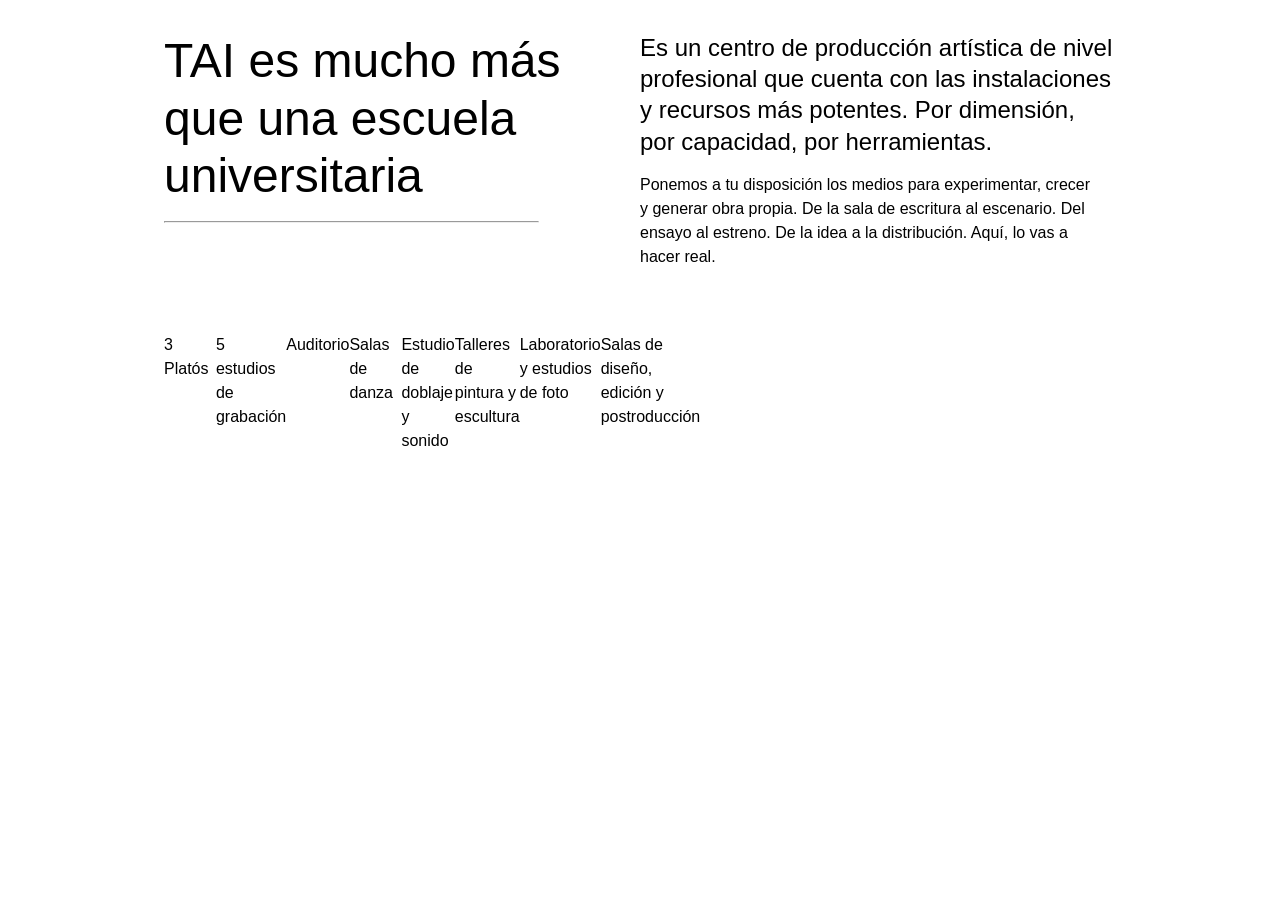
==== nuevas-instalaciones/page.html @ dd930076 "Add global styles and layout structure for Nuevas Instalaciones page" ====
<!DOCTYPE html>
<html lang="en">
<head>
    <meta charset="UTF-8">
    <meta name="viewport" content="width=device-width, initial-scale=1.0">
    <title>Nuevas Instalaciones</title>
    <link rel="stylesheet" href="style.css">
    <link rel="stylesheet" href="../global-styles/style.css"
</head>
<body>
 <!-- <div class="header_wrapper">
        <header class="header_header header_hide-background">
            <div class="desktop-nav_desktop-nav"></div>
        </header>
    </div>
    <div class="page">
        <div class="hero_hero grid">
            <div class="hero_hero__image"></div>
            <div class="hero_hero__content">
                <h1 class="hero_hero__title">TAI Studios</h1>
            </div>

        </div>
    </div> -->

       <!-- Intro -->
        <article class="theme-light">
            <div class="container grid" >
                <div class="cols-7">
                    <h2 class="text-h2 leading-tight text-balance">
                        TAI es mucho más que una escuela universitaria
                    </h2>
                    <hr class="separator-line">
                </div>
                <div class="cols-8 container--col-content start-9">
                    <h4 class="text-h4 leading-snug">
                       Es un centro de producción artística de nivel profesional que cuenta con las instalaciones y recursos más potentes. Por dimensión, por capacidad, por herramientas.
                    </h4>
                    <p class="text-p text-pretty">Ponemos a tu disposición los medios para experimentar, crecer y generar obra propia. De la sala de escritura al escenario. Del ensayo al estreno. De la idea a la distribución. Aquí, lo vas a hacer real.</p>
                </div>
            </div>
        </article>

         <article class="theme-light">
            <div class="container grid">
                <div class="show-value">
                   <figure>
                    <img src="" alt="">
                   </figure>
                   <p class="text-p">3 Platós</p>
                </div>
                <div class="show-value">
                   <figure>
                    <img src="" alt="">
                   </figure>
                   <p class="text-p">5 estudios de grabación</p>
                </div>
                <div class="show-value">
                   <figure>
                    <img src="" alt="">
                   </figure>
                   <p class="text-p">Auditorio</p>
                </div>
                <div class="show-value">
                   <figure>
                    <img src="" alt="">
                   </figure>
                   <p class="text-p">Salas de danza</p>
                </div>
                <div class="show-value">
                   <figure>
                    <img src="" alt="">
                   </figure>
                   <p class="text-p">Estudio de doblaje y sonido</p>
                </div>
                <div class="show-value">
                   <figure>
                    <img src="" alt="">
                   </figure>
                   <p class="text-p">Talleres de pintura y escultura</p>
                </div>
                <div class="show-value">
                   <figure>
                    <img src="" alt="">
                   </figure>
                   <p class="text-p">Laboratorio y estudios de foto</p>
                </div>
                <div class="show-value">
                   <figure>
                    <img src="" alt="">
                   </figure>
                   <p class="text-p">Salas de diseño, edición y postroducción</p>
                </div>

               
            </div>
        </article>

</body>
</html>
---- nuevas-instalaciones/style.css ----
.header_header {
    display: flex;
    align-items: center;
    width: 100%;
    transition: color .3s ease-out;
    max-width: 100vw;
}

.desktop-nav_desktop-nav {
    position: relative;
    width: 100%;
    height: var(--header-height);
}
---- global-styles/style.css ----
:root {
  /* Colores */
  --color-primary: #d12216;
  --color-dark: #000;
  --color-light: #fff;
  --color-border: #000;

  /* Espaciado (escala consistente) */
  --space-xs: 0.5rem;
  --space-sm: 0.75rem;
  --space-md: 1rem;
  --space-lg: 1.5rem;
  --space-xl: 2rem;
  --space-2xl: 3rem;
  --space-3xl: 5rem;

  --gutter-h: 1rem;

/*   style="padding-block:clamp(2rem, 1.1429rem + 4.2857vw, 5rem)" */

  /* Tipografía */
  --font-family: Arial, Helvetica, sans-serif;
  --text-xxs: .75rem;
  /* clamp(0.6875rem, 0.6591rem + 0.142vw, 0.75rem); */
  --text-xs: 1rem; 
  /* clamp(0.83rem, 0.78rem + 0.24vw, 1rem); */
  --text-sm: clamp(1.25rem, 1.1364rem + 0.5682vw, 1.5rem);
  --text-md: clamp(1.5rem, 1.2727rem + 1.1364vw, 2rem);
  --text-lg: clamp(1.75rem, 1.1818rem + 2.8409vw, 3rem);
  --text-xl: clamp(2.5rem, 1.8182rem + 3.4091vw, 4rem);

  /* Layout */
  --content-width: 1080px;
  --border-radius-pill: 40px;

  /* Transiciones */
  --transition-base: all 0.3s ease;
}

*,
*::before,
*::after {
  margin: 0;
  padding: 0;
  box-sizing: border-box;
}

body {
  font-family: var(--font-family);

  line-height: 1.5;
  -webkit-font-smoothing: antialiased;
}

img {
  display: block;
  max-width: 100%;
}

/* Base compartida */

.grid {
  display: grid;
  grid-template-columns: repeat(8, 1fr);

  @media (min-width: 1024px) {
    grid-template-columns: repeat(16, 1fr);
  }
  
}

.all-cols { 
  grid-column: 1 / -1;
}

.cols-4 {
    grid-column-end: span 4;
}

.cols-7 {
    grid-column-end: span 7;
}

.cols-8 {
    grid-column-end: span 8;
}

.start-9 {
    grid-column-start: 9;
    
    @media (max-width: 1023px) {
      grid-column-start: 1;
    }
}

.container {
  --gutter-h: 1rem;
  --_max-width: var(--content-width);
  --_padding-block: var(--space-xl);
  --_padding-inline: var(--gutter-h);

  max-inline-size: var(--_max-width);
  margin-inline: auto;
  padding-block: var(--_padding-block);
  padding-inline: var(--_padding-inline);

  @media (min-width: 768px) {
     --_padding-inline: calc(var(--gutter-h) * 2);
  }

  @media (min-width: 1024px) {
     --_padding-inline: calc(var(--gutter-h) * 4);
  }
}

/* Variante: contenido centrado en bloque */
.container--col-content {
  --_max-width: var(--content-width);
  display: flex;
  flex-direction: column;
  gap: var(--space-md);

}

.container--content .quick-item {
  display: flex;
  align-items: center;
  gap: var(--space-xs);
  flex-direction: row;
}

/* ✅ Separar tema de estructura */
.theme-dark {
  background-color: var(--color-dark);
  color: var(--color-light);
}

.theme-light {
  background-color: var(--color-light);
  color: var(--color-dark);
}

.theme-red {
  background-color: var(--color-primary);
  color: var(--color-light);
}

/* Media */
.media {
  display: flex;
  max-inline-size: 100%;

  & img {
    flex: 1;
    min-inline-size: 100%;
    object-fit: cover;
    aspect-ratio: var(--_aspect, 16 / 9);
  }
}

.media--square {
  --_aspect: 1 / 1;
}
.media--landscape {
  --_aspect: 16 / 9;
}
.media--portrait {
  --_aspect: 3 / 4;
}
.media--video {
  --_aspect: 16 / 9;
}

.separator-line {
  visibility: visible;
  margin: 1rem 0;
  max-inline-size: 90%;
  background-color: currentColor;
  height: 1px;
  padding: 0 !important;
}

@layer hero {
  #layout-hero {
    position: relative;
    width: 100%;
    height: 100vh;
    display: grid;
    place-content: center;
    overflow: hidden;
  }

  .navbar--hero {
    position: absolute;
    top: 0;
    left: 0;
    right: 0;
    display: flex;
    justify-content: space-between;
    align-items: center;
    padding: var(--space-lg) var(--space-lg) !important;
  }

  .media--hero {
    position: absolute;
    z-index: -1;
    inline-size: 100%;
    block-size: 100dvh;
  }

  .media--hero::after {
    content: "";
    position: absolute;
    inset: 0;
    background: linear-gradient(
      to bottom,
      rgba(0, 0, 0, 0.3),
      rgba(0, 0, 0, 0.2) 20%,
      rgba(0, 0, 0, 0.3)
    );
  }

  .media {
    block-size: 100%;
  }

  .hero-content {
    display: flex;
    flex-direction: column;
    justify-content: center;
    align-items: center;
    gap: var(--space-xs);
    color: var(--color-light);
  }
}

/* Cards */
.cards {
  display: grid;
  grid-template-columns: repeat(auto-fit, minmax(280px, 1fr));
  gap: var(--space-md);
}

.card {
  background-color: var(--color-dark);
  padding: clamp(var(--space-sm), 0.271rem + 1.14vw, 1.3rem);
  display: flex;
  flex-direction: column;
  align-items: start;
  justify-content: space-between;
  gap: var(--space-lg);
  min-block-size: 10rem;
  outline: 2px solid var(--color-primary);
  outline-offset: -1px;
  transition: var(--transition-base);
}

.card__content {
  display: flex;
  flex-direction: column;
  gap: var(--space-md);
}

.card:hover {
  background-color: var(--color-primary);
  color: var(--color-light);
}

.description-card {
  margin: 0;
  font-size: medium;
  text-wrap: pretty;
}

/* Botón CTA */
.btn {
  display: inline-block;
  font-size: var(--text-xs);
  color: inherit;
  background-color: inherit;
  letter-spacing: 1px;
  border-radius: 40px;
  text-align: center;
  padding: 10px 20px;
  text-decoration: none;
  text-transform: uppercase;
  transition: all 0.3s;
}

.card:hover .btn {
  background-color: black;
}

.btn.btn__red {
  background-color: var(--color-primary);
  color: var(--color-light);
}
.btn.btn__red:hover {
  background-color: var(--color-light);
  color: var(--color-dark);
  scale: 1.05;
}

.btn.btn__white {
  background-color: var(--color-light);
  color: var(--color-dark);
}

.btn.btn__white:hover {
  background-color: var(--color-dark);
  color: var(--color-light);
  scale: 1.05;
}

.list {
  display: flex;
  flex-direction: column;
  gap: 1rem;
}

.list-item--dark {
  --icon-star-dark: url("data:image/svg+xml,%3Csvg xmlns='http://www.w3.org/2000/svg' viewBox='0 0 15 15' preserveAspectRatio='xMidYMin meet'%3E%3Cpath d='M6.7 6.4c-.04-.74-.19-1.48-.45-2.21-.37-1.05-.55-1.78-.55-2.18 0-.56.13-.98.39-1.27.27-.29.6-.44.98-.44.33 0 .62.15.87.44.25.29.37.7.37 1.24 0 .48-.15 1.16-.44 2.03-.28.86-.45 1.65-.52 2.38.59-.38 1.12-.83 1.6-1.37.73-.85 1.27-1.38 1.63-1.58.35-.2.71-.31 1.08-.31s.65.12.89.37c.25.24.37.52.37.85 0 .4-.18.75-.53 1.06-.35.31-1.24.62-2.66.93-.83.18-1.51.39-2.06.63.56.29 1.24.51 2.05.66 1.3.24 2.15.53 2.55.89.41.35.61.74.61 1.16 0 .32-.12.6-.37.84-.24.24-.52.35-.84.35s-.68-.11-1.08-.34c-.39-.23-.91-.73-1.58-1.51-.44-.53-.99-1.02-1.64-1.48.02.61.15 1.28.37 2 .39 1.27.58 2.13.58 2.59 0 .43-.13.79-.39 1.1-.26.29-.53.44-.82.44-.4 0-.76-.16-1.08-.47-.23-.23-.34-.59-.34-1.08s.12-1.13.37-1.85c.25-.73.4-1.23.47-1.5.06-.28.12-.69.18-1.22-.63.42-1.19.89-1.66 1.4-.78.88-1.38 1.44-1.77 1.68-.28.17-.57.26-.87.26-.37 0-.68-.12-.93-.37s-.39-.52-.39-.82c0-.27.11-.55.32-.84.23-.3.56-.55 1-.74.29-.13.95-.3 1.98-.52.67-.14 1.32-.34 1.95-.61-.58-.29-1.27-.52-2.08-.68-1.32-.28-2.14-.53-2.45-.76-.48-.35-.73-.78-.73-1.29 0-.29.12-.55.35-.79.25-.25.53-.37.85-.37.35 0 .73.11 1.13.34.4.23.89.68 1.48 1.37.59.68 1.19 1.2 1.8 1.58Z' fill='black'/%3E%3C/svg%3E");

  position: relative;
  padding-inline-start: 1.5rem;
  list-style: none;
}

.list-item--dark::before {
  content: "";
  position: absolute;
  inset-inline-start: 0;
  inset-block-start: 0.3rem;
  inline-size: 1rem;
  block-size: 1rem;
  background: var(--icon-star-dark) center / contain no-repeat;
}

.list-item--light {
  --icon-star-dark: url("data:image/svg+xml,%3Csvg xmlns='http://www.w3.org/2000/svg' viewBox='0 0 15 15' preserveAspectRatio='xMidYMin meet'%3E%3Cpath d='M6.7 6.4c-.04-.74-.19-1.48-.45-2.21-.37-1.05-.55-1.78-.55-2.18 0-.56.13-.98.39-1.27.27-.29.6-.44.98-.44.33 0 .62.15.87.44.25.29.37.7.37 1.24 0 .48-.15 1.16-.44 2.03-.28.86-.45 1.65-.52 2.38.59-.38 1.12-.83 1.6-1.37.73-.85 1.27-1.38 1.63-1.58.35-.2.71-.31 1.08-.31s.65.12.89.37c.25.24.37.52.37.85 0 .4-.18.75-.53 1.06-.35.31-1.24.62-2.66.93-.83.18-1.51.39-2.06.63.56.29 1.24.51 2.05.66 1.3.24 2.15.53 2.55.89.41.35.61.74.61 1.16 0 .32-.12.6-.37.84-.24.24-.52.35-.84.35s-.68-.11-1.08-.34c-.39-.23-.91-.73-1.58-1.51-.44-.53-.99-1.02-1.64-1.48.02.61.15 1.28.37 2 .39 1.27.58 2.13.58 2.59 0 .43-.13.79-.39 1.1-.26.29-.53.44-.82.44-.4 0-.76-.16-1.08-.47-.23-.23-.34-.59-.34-1.08s.12-1.13.37-1.85c.25-.73.4-1.23.47-1.5.06-.28.12-.69.18-1.22-.63.42-1.19.89-1.66 1.4-.78.88-1.38 1.44-1.77 1.68-.28.17-.57.26-.87.26-.37 0-.68-.12-.93-.37s-.39-.52-.39-.82c0-.27.11-.55.32-.84.23-.3.56-.55 1-.74.29-.13.95-.3 1.98-.52.67-.14 1.32-.34 1.95-.61-.58-.29-1.27-.52-2.08-.68-1.32-.28-2.14-.53-2.45-.76-.48-.35-.73-.78-.73-1.29 0-.29.12-.55.35-.79.25-.25.53-.37.85-.37.35 0 .73.11 1.13.34.4.23.89.68 1.48 1.37.59.68 1.19 1.2 1.8 1.58Z' fill='white'/%3E%3C/svg%3E");

  position: relative;
  padding-inline-start: 1.5rem;
  list-style: none;
}

.list-item--light::before {
  content: "";
  position: absolute;
  inset-inline-start: 0;
  inset-block-start: 0.3rem;
  inline-size: 1rem;
  block-size: 1rem;
  background: var(--icon-star-dark) center / contain no-repeat;
}


/* Sistema tipográfico reutilizable */
.text-h1 {
  font-size: var(--text-xl);
  font-weight: 400;
}
.text-h2 {
  font-size: var(--text-lg);
  font-weight: 400;
}
.text-h3 {
  font-size: var(--text-md);
  font-weight: 400;
}
.text-h4 {
  font-size: var(--text-sm);
  font-weight: 400;
}
.text-h6 {
  font-size: var(--text-xxs);
  font-weight: 400;
}

.text-p {
  font-size: var(--text-xs);
  font-weight: 400;
}

.text-balance {
  text-wrap: balance;
}
.text-pretty {
  text-wrap: pretty;
}
.text-uppercase {
  text-transform: uppercase;
}

.leading-tight {
  line-height: 1.2;
}
.leading-snug {
  line-height: 1.3;
}

.link {
  color: inherit;
  text-decoration: none;
  transition: var(--transition-base);
}

.link:hover {
  color: var(--color-primary);
  text-decoration: underline;
}

@container wide-container (max-width: 768px) {
  .container--content {
    display: flex;
    align-items: flex-start;
    flex-direction: column;
    gap: var(--space-xs);
  }

  .container--content .quick-item {
    display: flex;
    flex-direction: row;
    gap: var(--space-xs);
  }
}
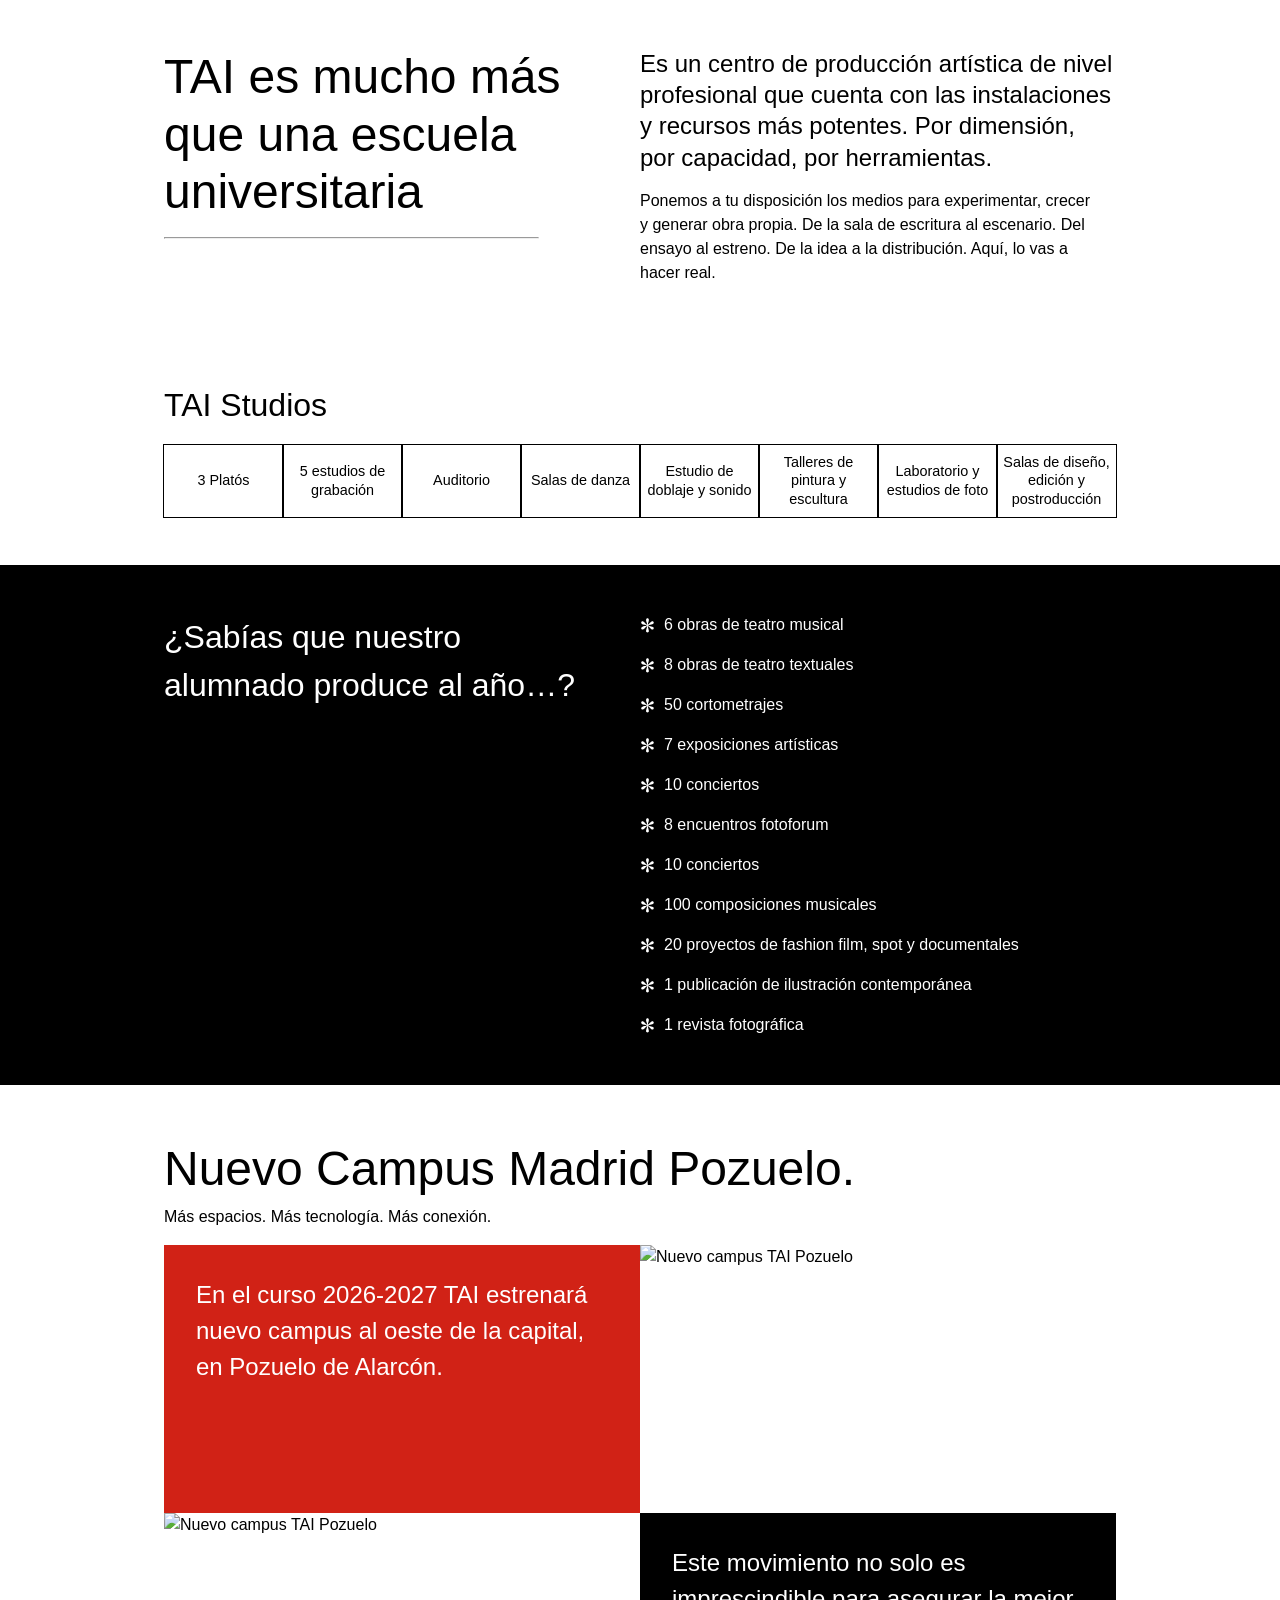
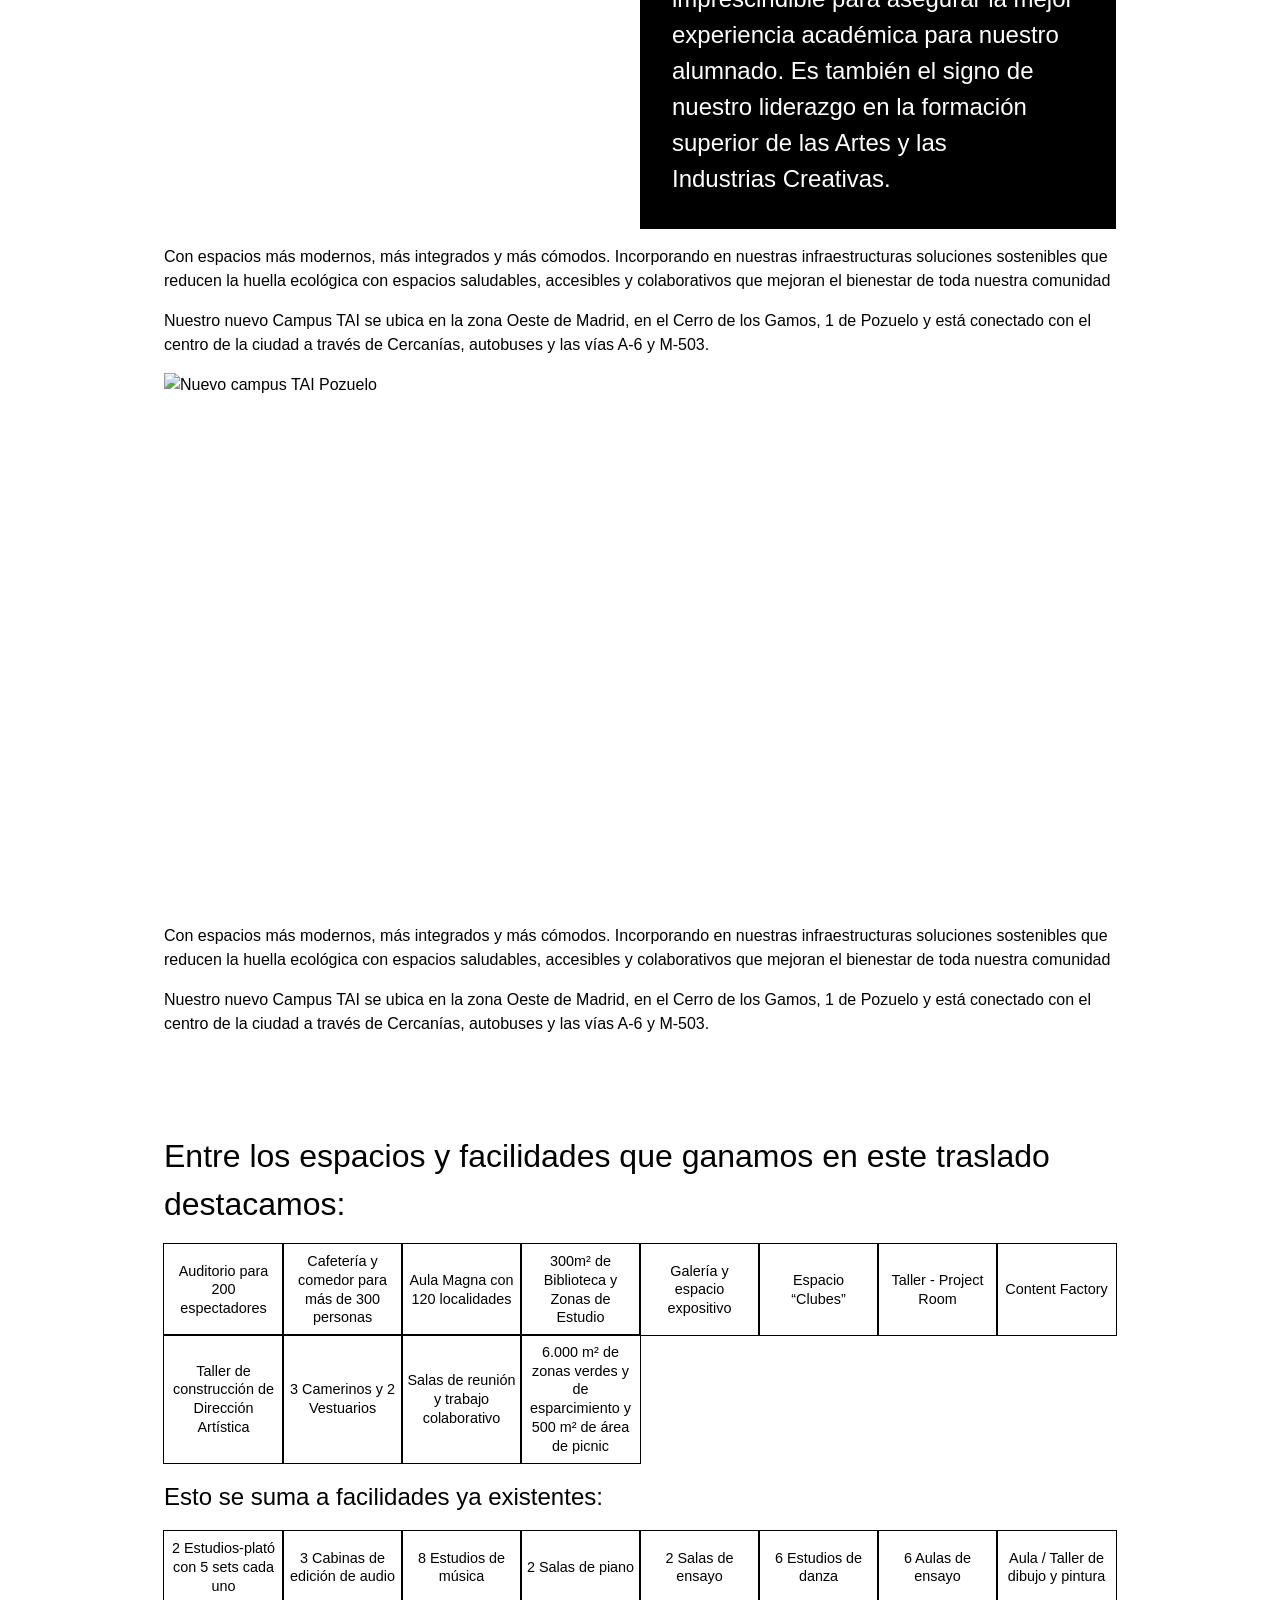
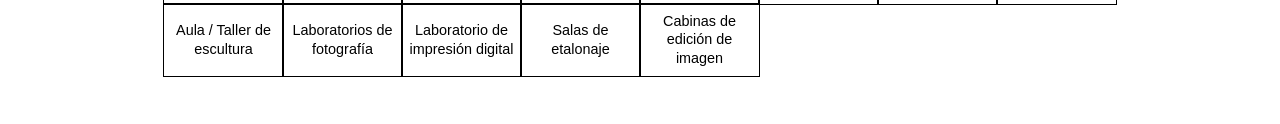
==== commit 2780465c: "Añadir nuevos estilos y estructura a la página de Nuevas Instalaciones, incluyendo imágenes y ajuste" ====
--- a/nuevas-instalaciones/page.html
+++ b/nuevas-instalaciones/page.html
@@ -1,11 +1,11 @@
 <!DOCTYPE html>
-<html lang="en">
+<html lang="es">
 <head>
     <meta charset="UTF-8">
     <meta name="viewport" content="width=device-width, initial-scale=1.0">
     <title>Nuevas Instalaciones</title>
     <link rel="stylesheet" href="style.css">
-    <link rel="stylesheet" href="../global-styles/style.css"
+    <link rel="stylesheet" href="../global-styles/style.css">
 </head>
 <body>
  <!-- <div class="header_wrapper">
@@ -14,7 +14,7 @@
         </header>
     </div>
     <div class="page">
-        <div class="hero_hero grid">
+        <div class="hero_hero grid-l-l">
             <div class="hero_hero__image"></div>
             <div class="hero_hero__content">
                 <h1 class="hero_hero__title">TAI Studios</h1>
@@ -24,8 +24,8 @@
     </div> -->
 
        <!-- Intro -->
-        <article class="theme-light">
-            <div class="container grid" >
+        <article class="theme-light padding-top">
+            <div class="container grid-l" >
                 <div class="cols-7">
                     <h2 class="text-h2 leading-tight text-balance">
                         TAI es mucho más que una escuela universitaria
@@ -41,60 +41,303 @@
             </div>
         </article>
 
-         <article class="theme-light">
-            <div class="container grid">
-                <div class="show-value">
+         <article class="theme-light container ">
+            <div class="container--col-content grid-l">
+                <h3 class="text-h3 cols-8">TAI Studios</h3>
+                <div class="grid-l">
+                    <div class="show-value cols-2">
                    <figure>
                     <img src="" alt="">
                    </figure>
                    <p class="text-p">3 Platós</p>
                 </div>
-                <div class="show-value">
+                <div class="show-value cols-2">
                    <figure>
                     <img src="" alt="">
                    </figure>
                    <p class="text-p">5 estudios de grabación</p>
                 </div>
-                <div class="show-value">
+                <div class="show-value cols-2">
                    <figure>
                     <img src="" alt="">
                    </figure>
                    <p class="text-p">Auditorio</p>
                 </div>
-                <div class="show-value">
+                <div class="show-value cols-2">
                    <figure>
                     <img src="" alt="">
                    </figure>
                    <p class="text-p">Salas de danza</p>
                 </div>
-                <div class="show-value">
+                <div class="show-value cols-2">
                    <figure>
                     <img src="" alt="">
                    </figure>
                    <p class="text-p">Estudio de doblaje y sonido</p>
                 </div>
-                <div class="show-value">
+                <div class="show-value cols-2">
                    <figure>
                     <img src="" alt="">
                    </figure>
                    <p class="text-p">Talleres de pintura y escultura</p>
                 </div>
-                <div class="show-value">
+                <div class="show-value cols-2">
                    <figure>
                     <img src="" alt="">
                    </figure>
                    <p class="text-p">Laboratorio y estudios de foto</p>
                 </div>
-                <div class="show-value">
+                <div class="show-value cols-2">
                    <figure>
                     <img src="" alt="">
                    </figure>
                    <p class="text-p">Salas de diseño, edición y postroducción</p>
                 </div>
-
-               
+                </div>              
+            </div>
+        </article>
+
+         <!-- Sabias -->
+        <article class="theme-dark">
+            <div class="container grid-l" >
+                <div class="cols-7">
+                    <h3 class="text-h3">¿Sabías que nuestro alumnado produce al año…?</h3>
+                </div>
+                <div class="cols-8 container--col-content start-9"> 
+                    <ul class="list" >
+                        <li class="list-item--light">6 obras de teatro musical</li>
+                        <li class="list-item--light">8 obras de teatro textuales</li>
+                        <li class="list-item--light">50 cortometrajes</li>
+                        <li class="list-item--light">7 exposiciones artísticas</li>
+                        <li class="list-item--light">10 conciertos</li>
+                        <li class="list-item--light">8 encuentros fotoforum</li>
+                        <li class="list-item--light">10 conciertos</li>
+                        <li class="list-item--light">100 composiciones musicales</li>
+                        <li class="list-item--light">20 proyectos de fashion film, spot y documentales</li>
+                        <li class="list-item--light">1 publicación de ilustración contemporánea</li>
+                        <li class="list-item--light">1 revista fotográfica</li>
+                    </ul>
+                </div>
+            </div>
+                
+        </article>
+
+           <!-- NUEVO CAMPUS MADRID POZUELO. -->
+        <article class="theme-light">
+            <div class="container container--col-content" >
+                <div>
+                    <h3 class="text-h2">Nuevo Campus Madrid Pozuelo.</h3>
+                    <p class="text-p">Más espacios. Más tecnología. Más conexión. </p>
+                </div>
+                <div class="grid-l">
+                    <div 
+                        class="cols-8 container--col-content"
+                        style="
+                            background-color: var(--color-primary);
+                            color: var(--color-light);
+                            padding: 2rem;"
+                    >
+                        <p class="text-h4 text-pretty">En el curso 2026-2027 TAI estrenará nuevo campus al oeste de la capital, en Pozuelo de Alarcón.</p>
+                    
+                    </div>
+                    <div class="cols-8 container--col-content media" >
+                        <img src="https://taiarts.com/wp-content/uploads/2026/02/image-1.png" alt="Nuevo campus TAI Pozuelo" width="100" height="100" loading="lazy" decoding="async">
+                    </div>
+                    <div class="cols-8 container--col-content media">
+                        <img src="https://taiarts.com/wp-content/uploads/2026/02/image-2-scaled.webp" alt="Nuevo campus TAI Pozuelo" width="100" height="100" loading="lazy" decoding="async">
+                    </div>
+                    <div class="cols-8 container--col-content"
+                        style="
+                            background-color: var(--color-dark);
+                            color: var(--color-light);
+                            padding: 2rem;"
+                    >
+                         <p class="text-h4 text-pretty">
+                            Este movimiento no solo es imprescindible para asegurar la mejor experiencia académica para nuestro alumnado. Es también el signo de nuestro liderazgo en la formación superior de las Artes y las Industrias Creativas.
+                        </p>
+                    </div>
+                </div>
+                 <div class="container--col-content">
+                    <p class="text-p text-pretty">Con espacios más modernos, más integrados y más cómodos. Incorporando en nuestras infraestructuras soluciones sostenibles que reducen la huella ecológica con espacios saludables, accesibles y colaborativos que mejoran el bienestar de toda nuestra comunidad </p>
+                    <p class="text-p text-pretty">Nuestro nuevo Campus TAI se ubica en la zona Oeste de Madrid, en el Cerro de los Gamos, 1 de Pozuelo y está conectado con el centro de la ciudad a través de Cercanías, autobuses y las vías A-6 y M-503.</p>
+                </div>
+                <div class="container--col-content media">
+                    <img src="https://taiarts.com/wp-content/uploads/2026/02/image-3.png" style="object-position: bottom;" alt="Nuevo campus TAI Pozuelo" width="100" height="100" loading="lazy" decoding="async">
+                </div>
+                <div class="container--col-content">
+                    <p class="text-p text-pretty">Con espacios más modernos, más integrados y más cómodos. Incorporando en nuestras infraestructuras soluciones sostenibles que reducen la huella ecológica con espacios saludables, accesibles y colaborativos que mejoran el bienestar de toda nuestra comunidad </p>
+                    <p class="text-p text-pretty">Nuestro nuevo Campus TAI se ubica en la zona Oeste de Madrid, en el Cerro de los Gamos, 1 de Pozuelo y está conectado con el centro de la ciudad a través de Cercanías, autobuses y las vías A-6 y M-503.</p>
+                </div>
+                
+            </div>
+        </article>
+
+<!--INICIO DE BLOQUE-->
+        <article class="theme-light container ">
+            <div class="container--col-content grid-l">
+                <h3 class="text-h3 cols-8">Entre los espacios y facilidades que ganamos en este traslado destacamos:</h3>
+                <div class="grid-l">
+                    <div class="show-value cols-2">
+                   <figure>
+                    <img src="" alt="">
+                   </figure>
+                   <p class="text-p">Auditorio para 200 espectadores</p>
+                </div>
+                <div class="show-value cols-2">
+                   <figure>
+                    <img src="" alt="">
+                   </figure>
+                   <p class="text-p">Cafetería y comedor para más de 300 personas</p>
+                </div>
+                <div class="show-value cols-2">
+                   <figure>
+                    <img src="" alt="">
+                   </figure>
+                   <p class="text-p">Aula Magna con 120 localidades</p>
+                </div>
+                <div class="show-value cols-2">
+                   <figure>
+                    <img src="" alt="">
+                   </figure>
+                   <p class="text-p">300m²  de Biblioteca y Zonas de Estudio</p>
+                </div>
+                <div class="show-value cols-2">
+                   <figure>
+                    <img src="" alt="">
+                   </figure>
+                   <p class="text-p">Galería y espacio expositivo</p>
+                </div>
+                <div class="show-value cols-2">
+                   <figure>
+                    <img src="" alt="">
+                   </figure>
+                   <p class="text-p">Espacio “Clubes”</p>
+                </div>
+                <div class="show-value cols-2">
+                   <figure>
+                    <img src="" alt="">
+                   </figure>
+                   <p class="text-p">Taller - Project Room</p>
+                </div>
+                <div class="show-value cols-2">
+                   <figure>
+                    <img src="" alt="">
+                   </figure>
+                   <p class="text-p">Content Factory</p>
+                </div>
+
+                <div class="show-value cols-2">
+                   <figure>
+                    <img src="" alt="">
+                   </figure>
+                   <p class="text-p">Taller de construcción de Dirección Artística</p>
+                </div>
+                <div class="show-value cols-2">
+                   <figure>
+                    <img src="" alt="">
+                   </figure>
+                   <p class="text-p">3 Camerinos y 2 Vestuarios</p>
+                </div>
+                <div class="show-value cols-2">
+                   <figure>
+                    <img src="" alt="">
+                   </figure>
+                   <p class="text-p">Salas de reunión y trabajo colaborativo</p>
+                </div>
+                <div class="show-value cols-2">
+                   <figure>
+                    <img src="" alt="">
+                   </figure>
+                   <p class="text-p">6.000 m² de zonas verdes y de esparcimiento y 500 m² de área de picnic</p>
+                </div>
+            </div>
+              <div class="container--col-content grid-l">
+                <h4 class="text-h4 cols-8">Esto se suma a facilidades ya existentes:</h4>
+                <div class="grid-l">
+                     <div class="show-value cols-2">
+                   <figure>
+                    <img src="" alt="">
+                   </figure>
+                   <p class="text-p">2 Estudios-plató con 5 sets cada uno</p>
+                </div>
+                <div class="show-value cols-2">
+                   <figure>
+                    <img src="" alt="">
+                   </figure>
+                   <p class="text-p">3 Cabinas de edición de audio</p>
+                </div>
+                <div class="show-value cols-2">
+                   <figure>
+                    <img src="" alt="">
+                   </figure>
+                   <p class="text-p">8 Estudios de música</p>
+                </div>
+                <div class="show-value cols-2">
+                   <figure>
+                    <img src="" alt="">
+                   </figure>
+                   <p class="text-p">2 Salas de piano</p>
+                </div>
+                <div class="show-value cols-2">
+                   <figure>
+                    <img src="" alt="">
+                   </figure>
+                   <p class="text-p">2 Salas de ensayo</p>
+                </div>
+                <div class="show-value cols-2">
+                   <figure>
+                    <img src="" alt="">
+                   </figure>
+                   <p class="text-p">6 Estudios de danza</p>
+                </div>
+                <div class="show-value cols-2">
+                   <figure>
+                    <img src="" alt="">
+                   </figure>
+                   <p class="text-p">6 Aulas de ensayo</p>
+                </div>
+                <div class="show-value cols-2">
+                   <figure>
+                    <img src="" alt="">
+                   </figure>
+                   <p class="text-p">Aula / Taller de dibujo y pintura</p>
+                </div>
+                <div class="show-value cols-2">
+                   <figure>
+                    <img src="" alt="">
+                   </figure>
+                   <p class="text-p">Aula / Taller de escultura</p>
+                </div>
+                <div class="show-value cols-2">
+                   <figure>
+                    <img src="" alt="">
+                   </figure>
+                   <p class="text-p">Laboratorios de fotografía</p>
+                </div>
+                <div class="show-value cols-2">
+                   <figure>
+                    <img src="" alt="">
+                   </figure>
+                   <p class="text-p">Laboratorio de impresión digital</p>
+                </div>
+                <div class="show-value cols-2">
+                   <figure>
+                    <img src="" alt="">
+                   </figure>
+                   <p class="text-p">Salas de etalonaje</p>
+                </div>
+                <div class="show-value cols-2">
+                   <figure>
+                    <img src="" alt="">
+                   </figure>
+                   <p class="text-p">Cabinas de edición de imagen</p>
+                </div>
+                </div>
             </div>
         </article>
 
 </body>
-</html>+</html>
+
+
+                             
--- a/nuevas-instalaciones/style.css
+++ b/nuevas-instalaciones/style.css
@@ -11,3 +11,24 @@
     width: 100%;
     height: var(--header-height);
 }
+
+
+.show-value {
+    display: flex;
+    text-align: center;
+    padding-block: .5rem;
+    padding-inline: .3rem;
+    justify-content: center;
+    align-items: center;
+    width: 100%;
+    transition: color .3s ease-out;
+    max-width: 100vw;
+    outline: .6px solid  var(--color-dark) ;
+    box-sizing: border-box;
+
+    > * {
+         font-size: .9rem !important;
+         line-height: 1.3;
+    }
+
+}
--- a/global-styles/style.css
+++ b/global-styles/style.css
@@ -1,10 +1,11 @@
-
 :root {
   /* Colores */
   --color-primary: #d12216;
   --color-dark: #000;
   --color-light: #fff;
   --color-border: #000;
+  --color-gray: #E8E2DC;
+  --color-pearl: #FBF4EE;
 
   /* Espaciado (escala consistente) */
   --space-xs: 0.5rem;
@@ -17,7 +18,8 @@
 
   --gutter-h: 1rem;
 
-/*   style="padding-block:clamp(2rem, 1.1429rem + 4.2857vw, 5rem)" */
+  --padding-block: padding-block:clamp(2rem, 1.1429rem + 4.2857vw, 5rem);
+ 
 
   /* Tipografía */
   --font-family: Arial, Helvetica, sans-serif;
@@ -60,7 +62,7 @@
 
 /* Base compartida */
 
-.grid {
+.grid-l {
   display: grid;
   grid-template-columns: repeat(8, 1fr);
 
@@ -72,6 +74,13 @@
 
 .all-cols { 
   grid-column: 1 / -1;
+}
+
+.cols-2 {
+    grid-column-end: span 2;
+    @media (max-width: 728px) {
+      grid-column-end: span 4;
+    }
 }
 
 .cols-4 {
@@ -97,7 +106,7 @@
 .container {
   --gutter-h: 1rem;
   --_max-width: var(--content-width);
-  --_padding-block: var(--space-xl);
+  --_padding-block: var(--space-2xl);
   --_padding-inline: var(--gutter-h);
 
   max-inline-size: var(--_max-width);
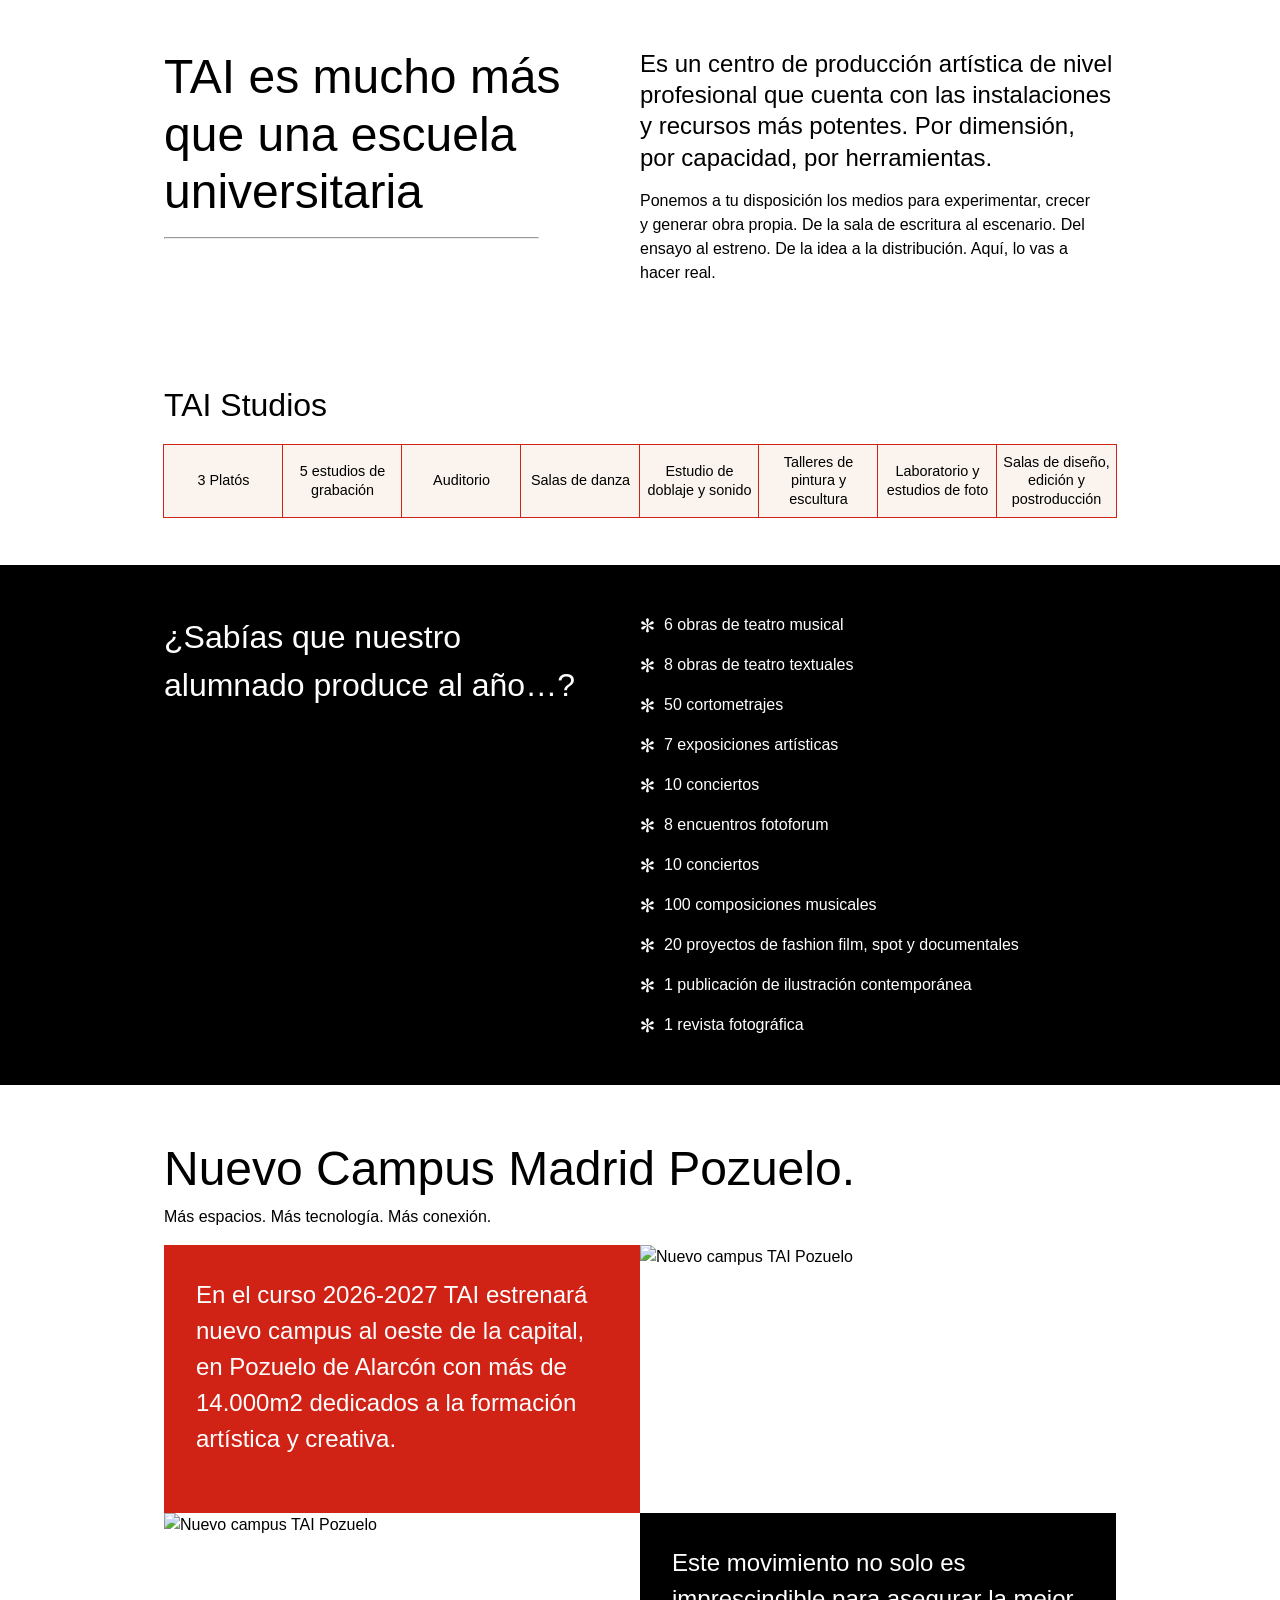
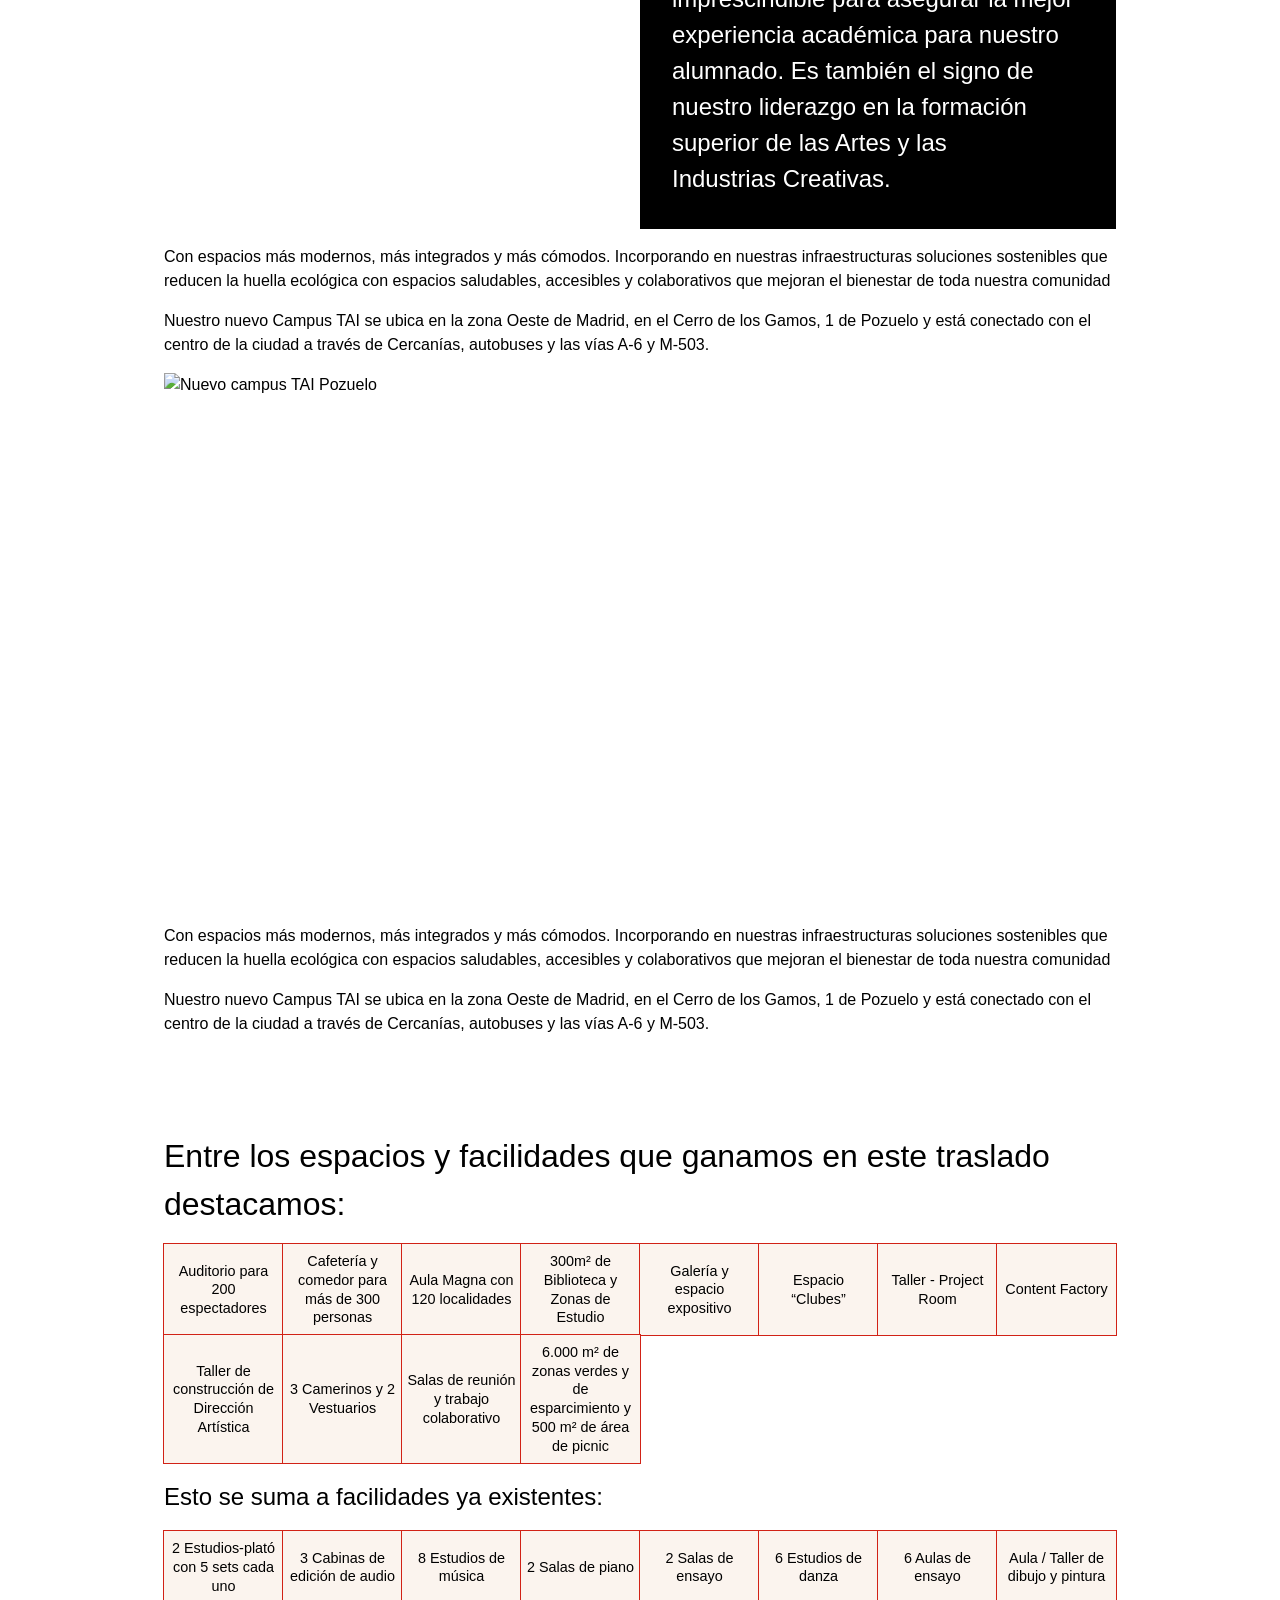
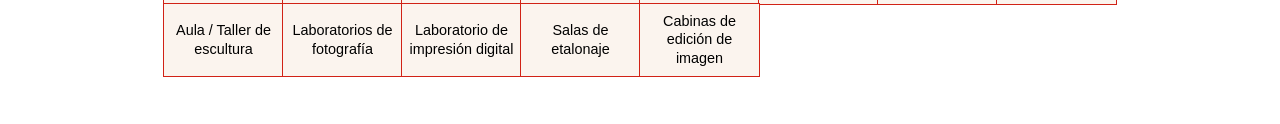
==== commit eeeb6cb5: "Update campus description and adjust outline styles for improved visibility" ====
--- a/nuevas-instalaciones/page.html
+++ b/nuevas-instalaciones/page.html
@@ -137,7 +137,7 @@
                             color: var(--color-light);
                             padding: 2rem;"
                     >
-                        <p class="text-h4 text-pretty">En el curso 2026-2027 TAI estrenará nuevo campus al oeste de la capital, en Pozuelo de Alarcón.</p>
+                        <p class="text-h4 text-pretty">En el curso 2026-2027 TAI estrenará nuevo campus al oeste de la capital, en Pozuelo de Alarcón con más de 14.000m2 dedicados a la formación artística y creativa.</p>
                     
                     </div>
                     <div class="cols-8 container--col-content media" >
--- a/nuevas-instalaciones/style.css
+++ b/nuevas-instalaciones/style.css
@@ -23,7 +23,8 @@
     width: 100%;
     transition: color .3s ease-out;
     max-width: 100vw;
-    outline: .6px solid  var(--color-dark) ;
+    outline: 1.5px solid  var(--color-primary);
+    background-color: var(--color-pearl);
     box-sizing: border-box;
 
     > * {
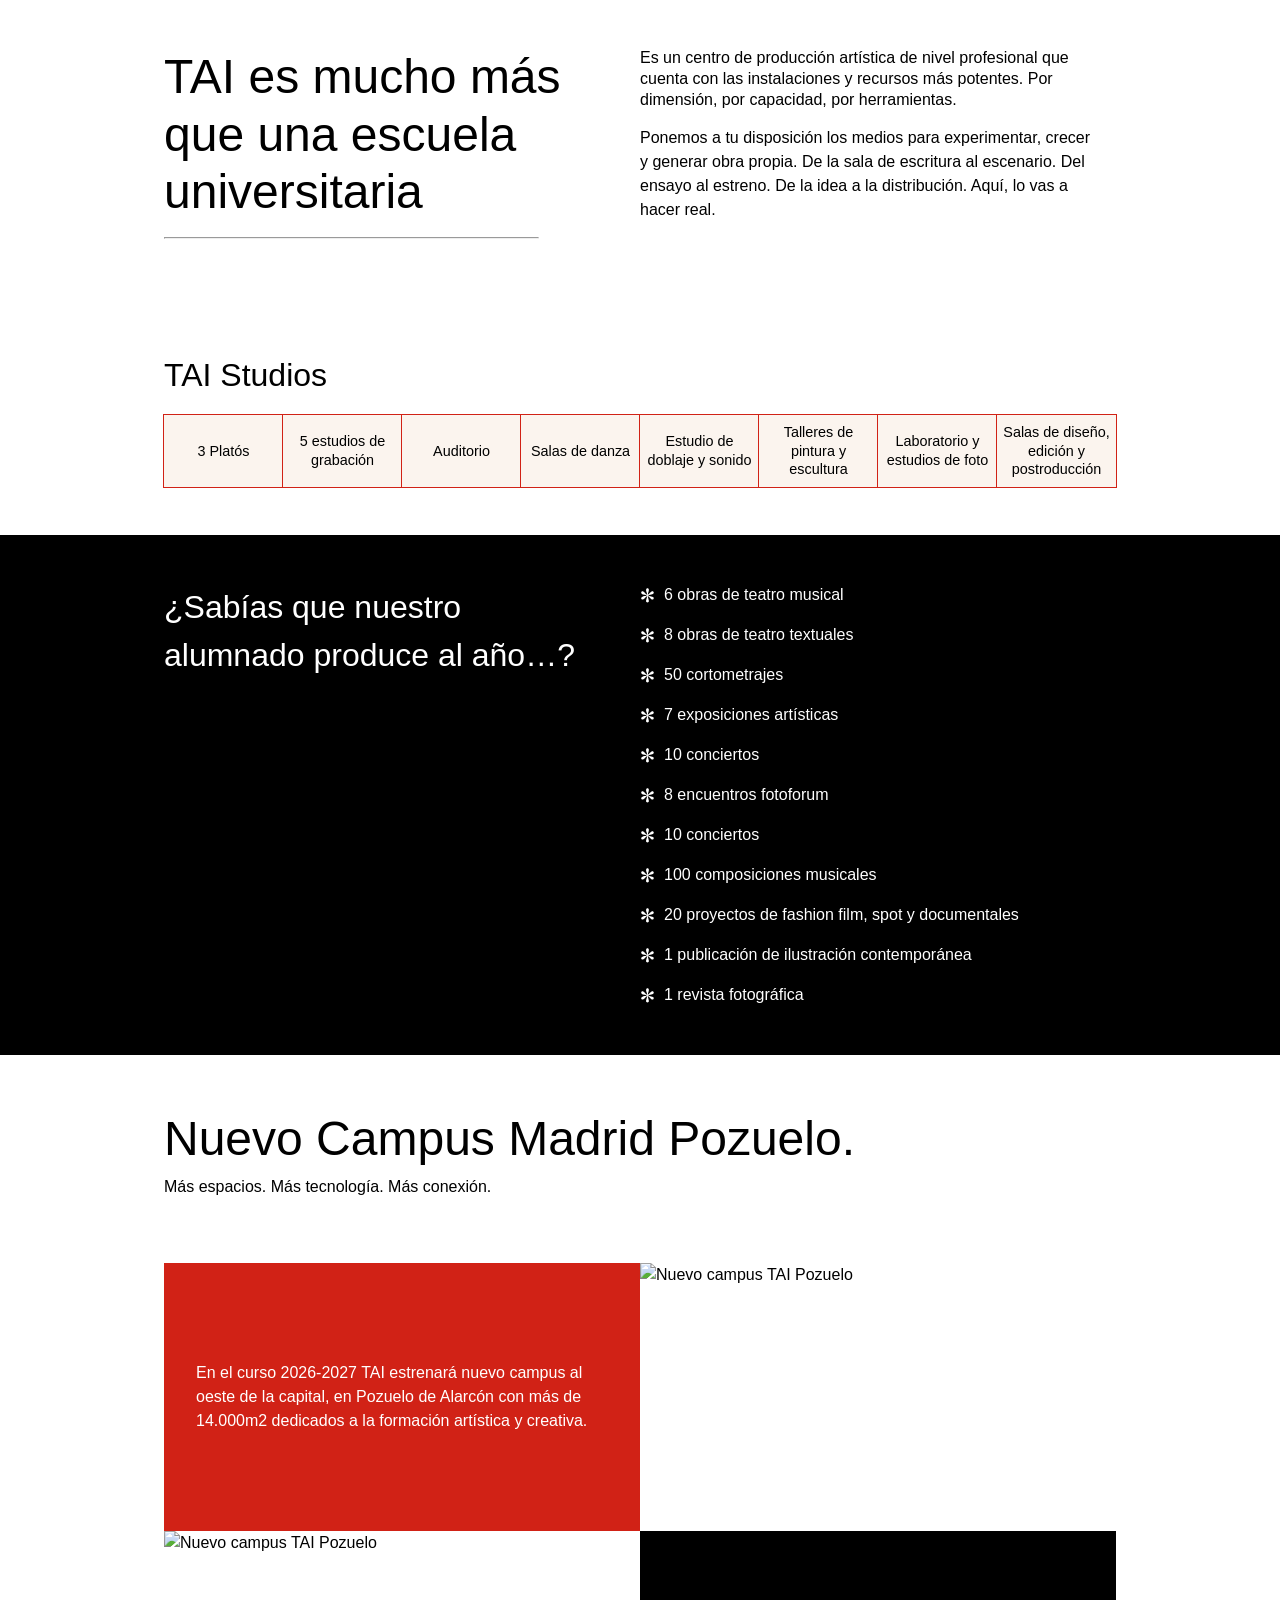
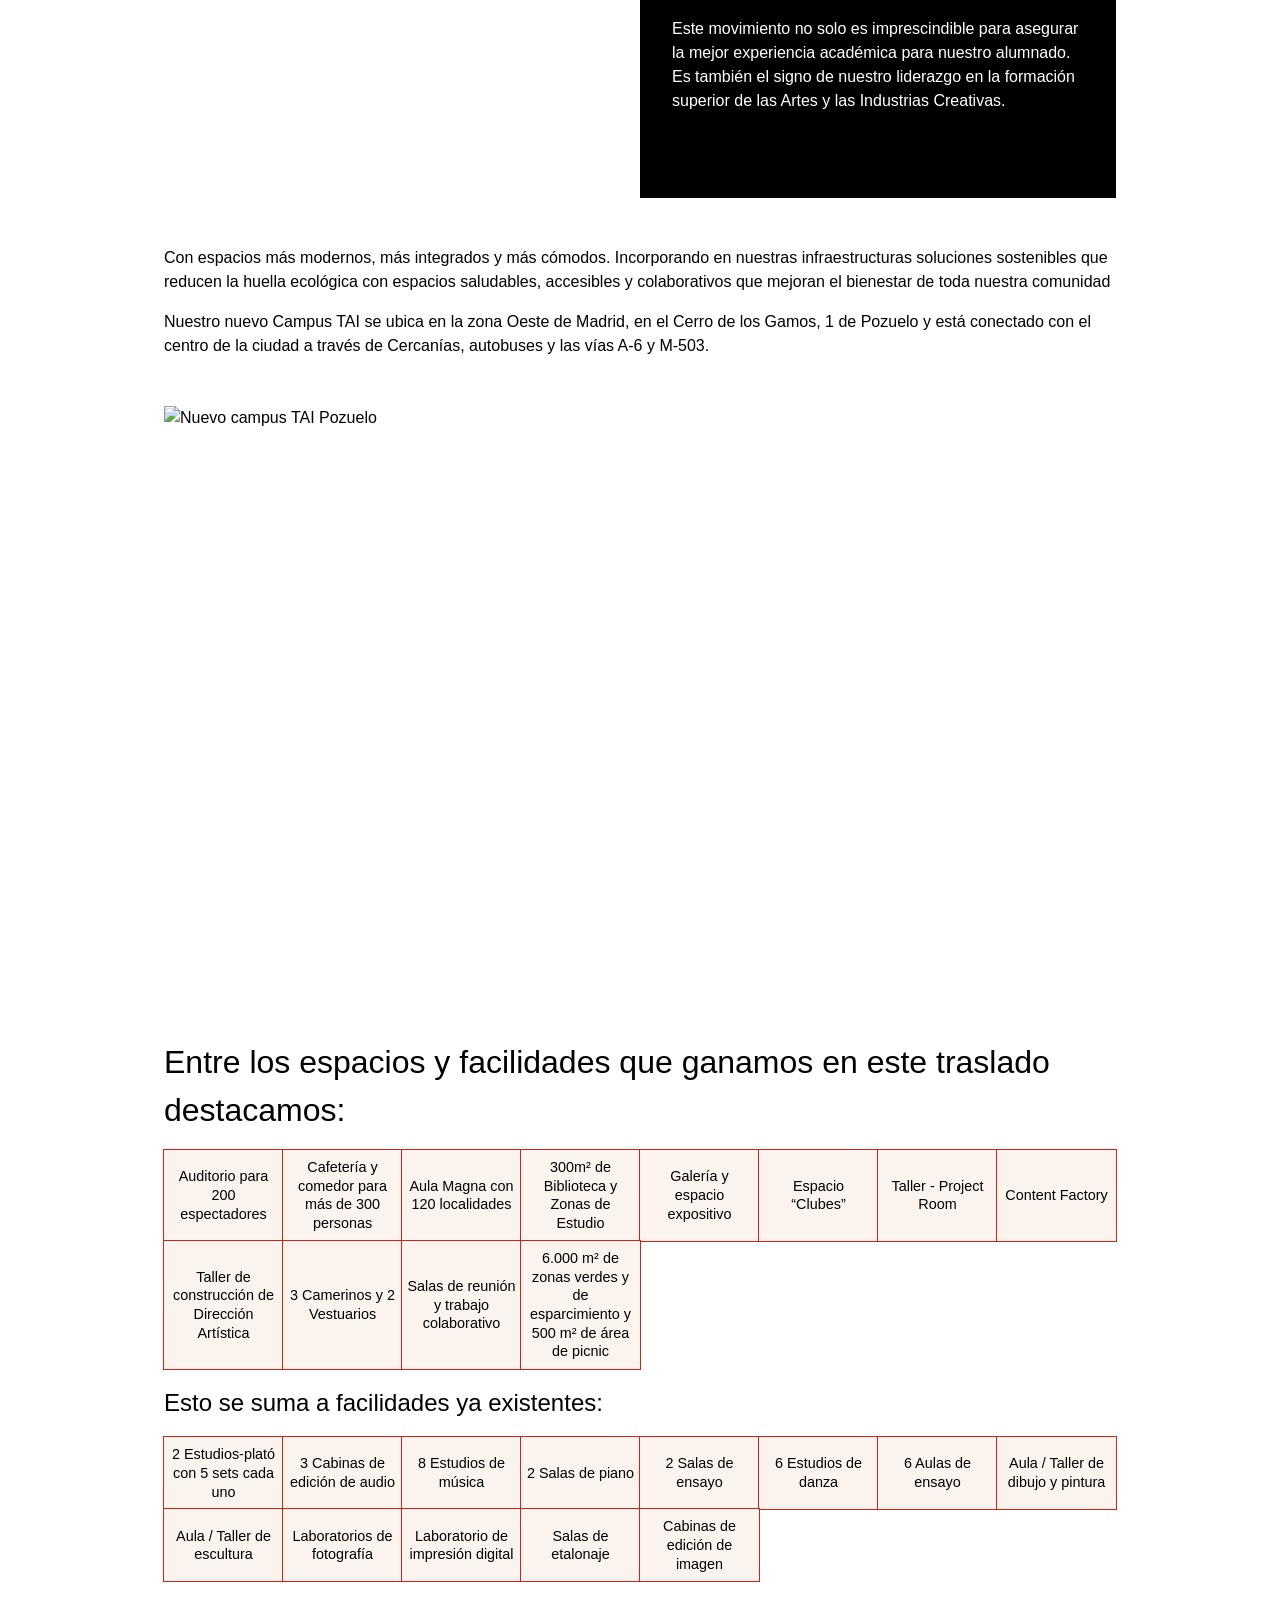
==== commit 00214672: "fix: paddings spaces" ====
--- a/nuevas-instalaciones/page.html
+++ b/nuevas-instalaciones/page.html
@@ -33,9 +33,9 @@
                     <hr class="separator-line">
                 </div>
                 <div class="cols-8 container--col-content start-9">
-                    <h4 class="text-h4 leading-snug">
+                    <p class="text-p leading-snug">
                        Es un centro de producción artística de nivel profesional que cuenta con las instalaciones y recursos más potentes. Por dimensión, por capacidad, por herramientas.
-                    </h4>
+                    </p>
                     <p class="text-p text-pretty">Ponemos a tu disposición los medios para experimentar, crecer y generar obra propia. De la sala de escritura al escenario. Del ensayo al estreno. De la idea a la distribución. Aquí, lo vas a hacer real.</p>
                 </div>
             </div>
@@ -129,15 +129,17 @@
                     <h3 class="text-h2">Nuevo Campus Madrid Pozuelo.</h3>
                     <p class="text-p">Más espacios. Más tecnología. Más conexión. </p>
                 </div>
-                <div class="grid-l">
+                <div class="grid-l" style="padding-block-start: 3rem;">
                     <div 
                         class="cols-8 container--col-content"
                         style="
-                            background-color: var(--color-primary);
-                            color: var(--color-light);
-                            padding: 2rem;"
+                           flex-direction:column;
+                           justify-content: center;
+                           background-color: var(--color-primary);
+                           color: var(--color-light);
+                           padding: 2rem;"
                     >
-                        <p class="text-h4 text-pretty">En el curso 2026-2027 TAI estrenará nuevo campus al oeste de la capital, en Pozuelo de Alarcón con más de 14.000m2 dedicados a la formación artística y creativa.</p>
+                        <p class="text-p text-pretty">En el curso 2026-2027 TAI estrenará nuevo campus al oeste de la capital, en Pozuelo de Alarcón con más de 14.000m2 dedicados a la formación artística y creativa.</p>
                     
                     </div>
                     <div class="cols-8 container--col-content media" >
@@ -148,25 +150,27 @@
                     </div>
                     <div class="cols-8 container--col-content"
                         style="
-                            background-color: var(--color-dark);
-                            color: var(--color-light);
-                            padding: 2rem;"
+                           flex-direction:column;
+                           justify-content: center;
+                           background-color: var(--color-dark);
+                           color: var(--color-light);
+                           padding: 2rem;"
                     >
-                         <p class="text-h4 text-pretty">
+                         <p class="text-p text-pretty">
                             Este movimiento no solo es imprescindible para asegurar la mejor experiencia académica para nuestro alumnado. Es también el signo de nuestro liderazgo en la formación superior de las Artes y las Industrias Creativas.
                         </p>
                     </div>
                 </div>
-                 <div class="container--col-content">
+                 <div class="container--col-content"
+                      style="
+                        padding-block: 2rem;
+                      "
+                 >
                     <p class="text-p text-pretty">Con espacios más modernos, más integrados y más cómodos. Incorporando en nuestras infraestructuras soluciones sostenibles que reducen la huella ecológica con espacios saludables, accesibles y colaborativos que mejoran el bienestar de toda nuestra comunidad </p>
                     <p class="text-p text-pretty">Nuestro nuevo Campus TAI se ubica en la zona Oeste de Madrid, en el Cerro de los Gamos, 1 de Pozuelo y está conectado con el centro de la ciudad a través de Cercanías, autobuses y las vías A-6 y M-503.</p>
                 </div>
                 <div class="container--col-content media">
                     <img src="https://taiarts.com/wp-content/uploads/2026/02/image-3.png" style="object-position: bottom;" alt="Nuevo campus TAI Pozuelo" width="100" height="100" loading="lazy" decoding="async">
-                </div>
-                <div class="container--col-content">
-                    <p class="text-p text-pretty">Con espacios más modernos, más integrados y más cómodos. Incorporando en nuestras infraestructuras soluciones sostenibles que reducen la huella ecológica con espacios saludables, accesibles y colaborativos que mejoran el bienestar de toda nuestra comunidad </p>
-                    <p class="text-p text-pretty">Nuestro nuevo Campus TAI se ubica en la zona Oeste de Madrid, en el Cerro de los Gamos, 1 de Pozuelo y está conectado con el centro de la ciudad a través de Cercanías, autobuses y las vías A-6 y M-503.</p>
                 </div>
                 
             </div>
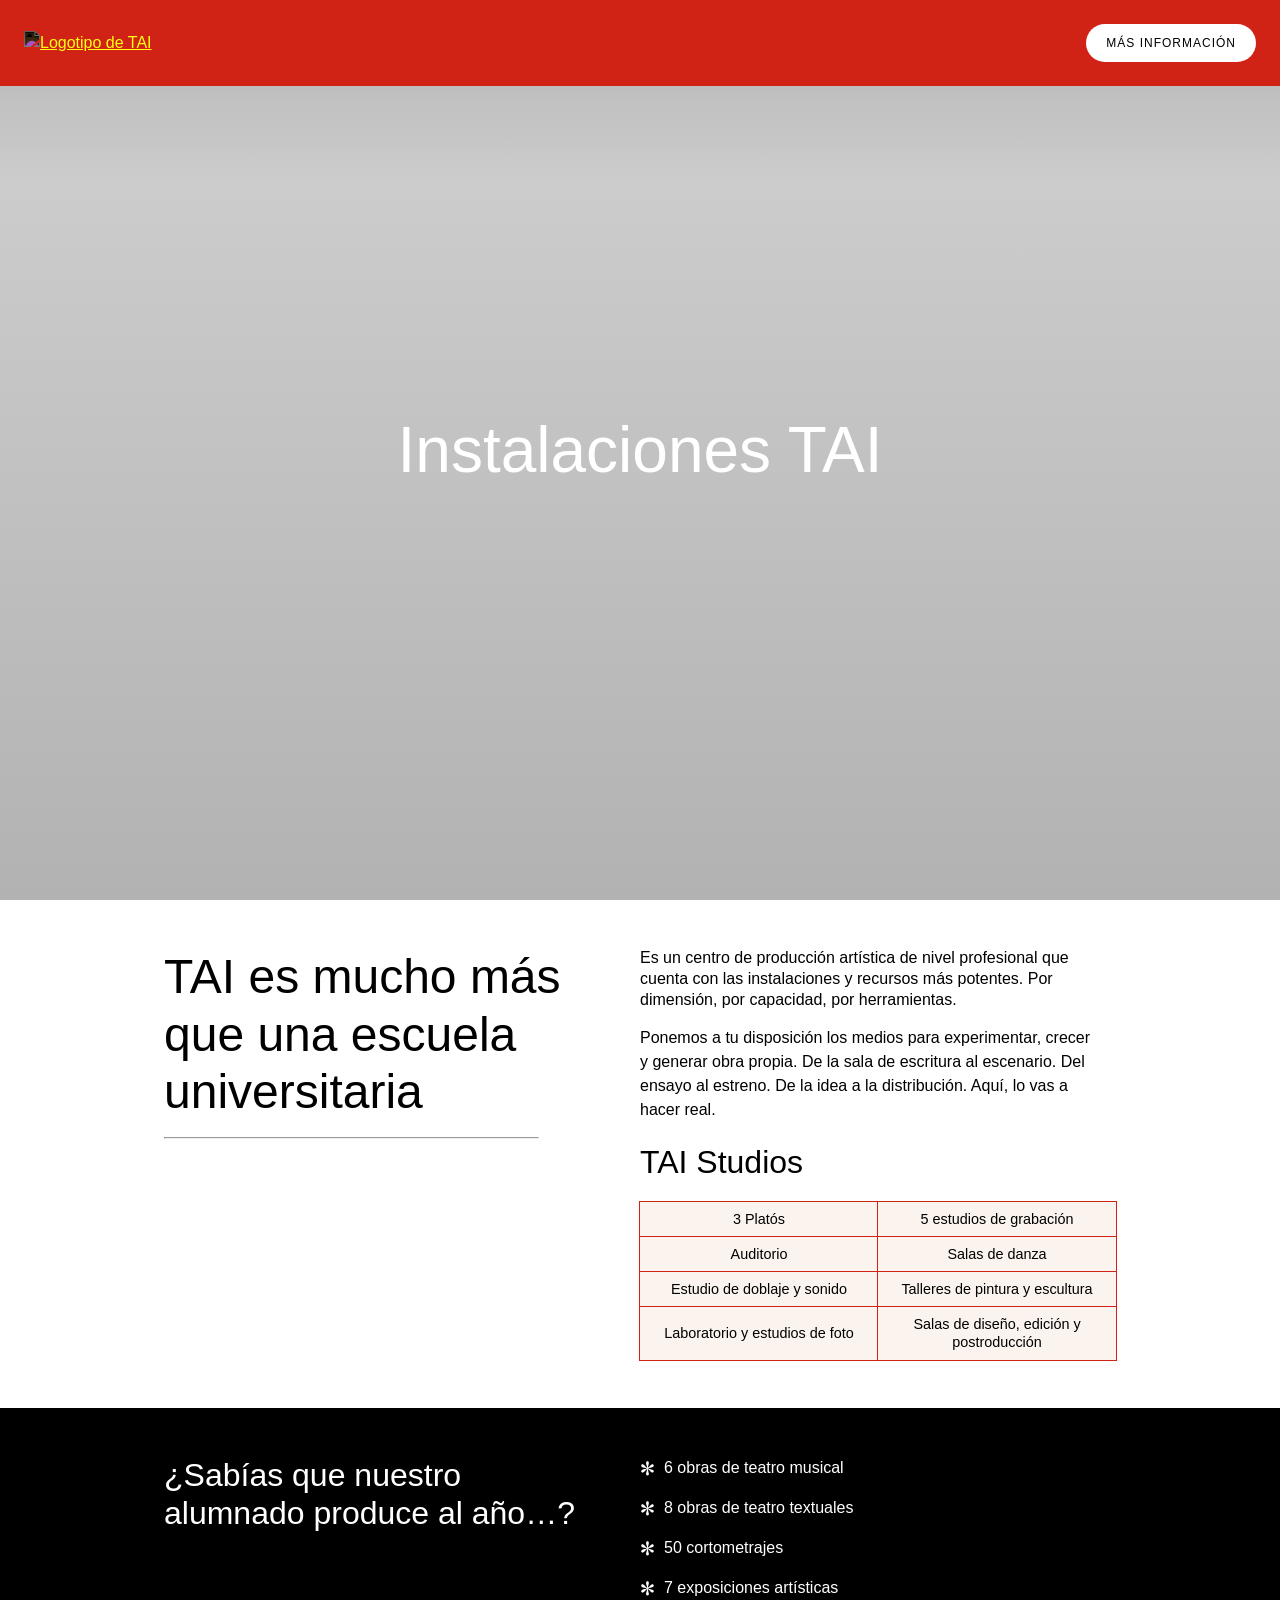
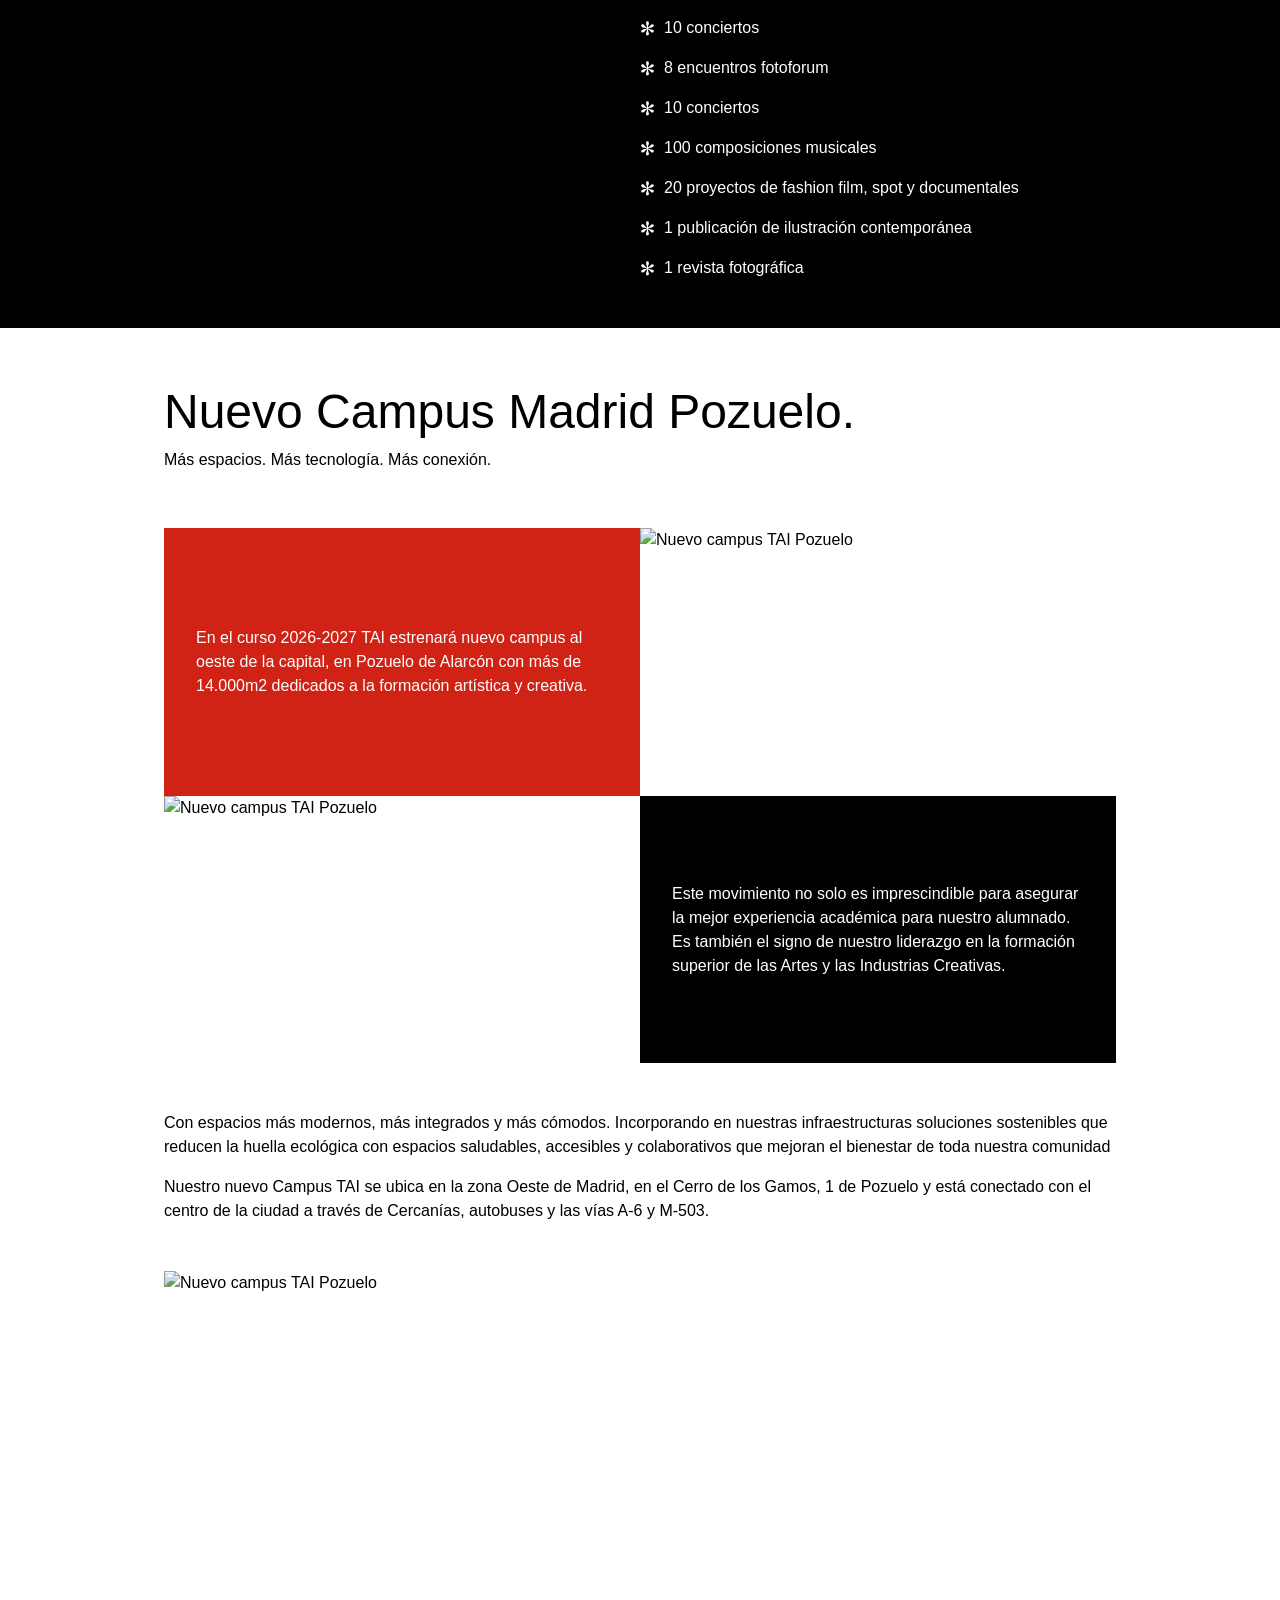
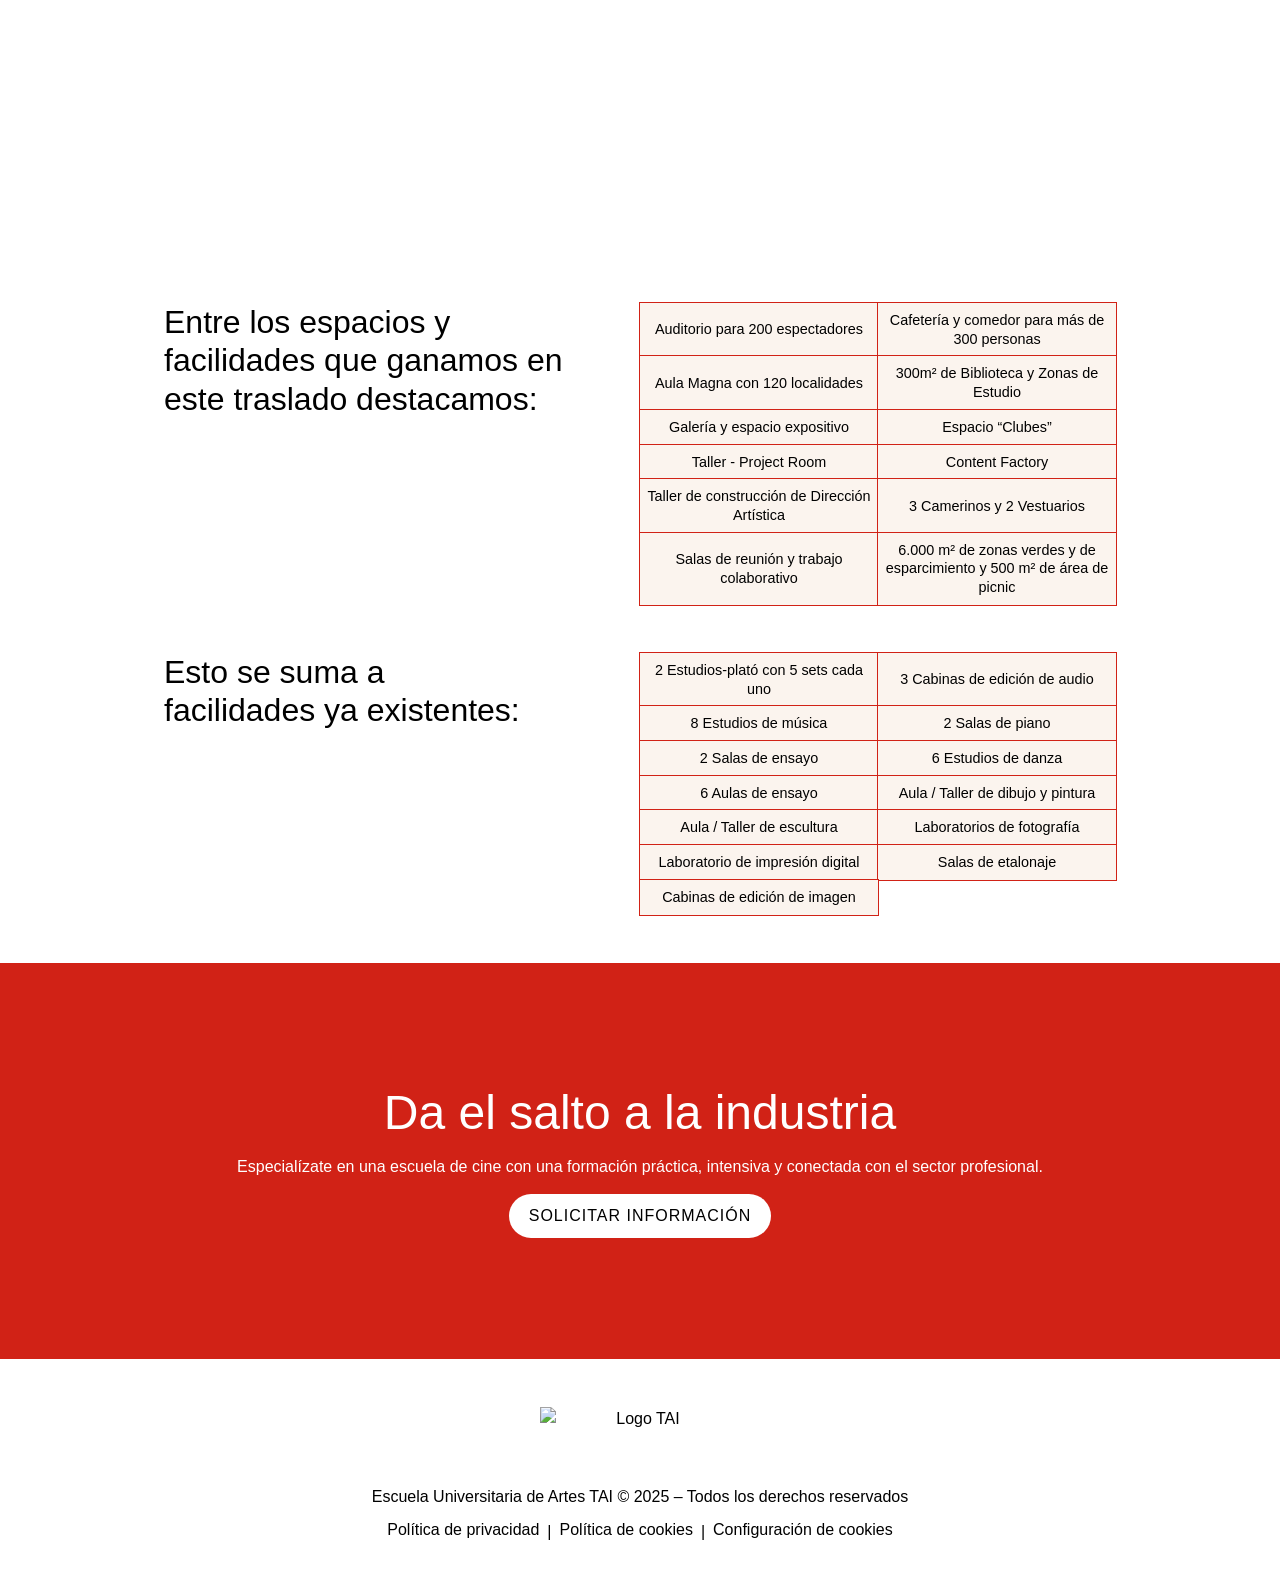
==== commit e3c10d67: "feat: enhance Nuevas Instalaciones page with updated layout, images, and content" ====
--- a/nuevas-instalaciones/page.html
+++ b/nuevas-instalaciones/page.html
@@ -1,14 +1,16 @@
 <!DOCTYPE html>
 <html lang="es">
+
 <head>
-    <meta charset="UTF-8">
-    <meta name="viewport" content="width=device-width, initial-scale=1.0">
-    <title>Nuevas Instalaciones</title>
-    <link rel="stylesheet" href="style.css">
-    <link rel="stylesheet" href="../global-styles/style.css">
+   <meta charset="UTF-8">
+   <meta name="viewport" content="width=device-width, initial-scale=1.0">
+   <title>Nuevas Instalaciones</title>
+   <link rel="stylesheet" href="style.css">
+   <link rel="stylesheet" href="../global-styles/style.css">
 </head>
+
 <body>
- <!-- <div class="header_wrapper">
+   <!-- <div class="header_wrapper">
         <header class="header_header header_hide-background">
             <div class="desktop-nav_desktop-nav"></div>
         </header>
@@ -23,325 +25,432 @@
         </div>
     </div> -->
 
-       <!-- Intro -->
-        <article class="theme-light padding-top">
-            <div class="container grid-l" >
-                <div class="cols-7">
-                    <h2 class="text-h2 leading-tight text-balance">
-                        TAI es mucho más que una escuela universitaria
-                    </h2>
-                    <hr class="separator-line">
-                </div>
-                <div class="cols-8 container--col-content start-9">
-                    <p class="text-p leading-snug">
-                       Es un centro de producción artística de nivel profesional que cuenta con las instalaciones y recursos más potentes. Por dimensión, por capacidad, por herramientas.
-                    </p>
-                    <p class="text-p text-pretty">Ponemos a tu disposición los medios para experimentar, crecer y generar obra propia. De la sala de escritura al escenario. Del ensayo al estreno. De la idea a la distribución. Aquí, lo vas a hacer real.</p>
-                </div>
-            </div>
-        </article>
-
-         <article class="theme-light container ">
-            <div class="container--col-content grid-l">
-                <h3 class="text-h3 cols-8">TAI Studios</h3>
-                <div class="grid-l">
-                    <div class="show-value cols-2">
-                   <figure>
-                    <img src="" alt="">
-                   </figure>
-                   <p class="text-p">3 Platós</p>
-                </div>
-                <div class="show-value cols-2">
-                   <figure>
-                    <img src="" alt="">
-                   </figure>
-                   <p class="text-p">5 estudios de grabación</p>
-                </div>
-                <div class="show-value cols-2">
-                   <figure>
-                    <img src="" alt="">
-                   </figure>
-                   <p class="text-p">Auditorio</p>
-                </div>
-                <div class="show-value cols-2">
-                   <figure>
-                    <img src="" alt="">
-                   </figure>
-                   <p class="text-p">Salas de danza</p>
-                </div>
-                <div class="show-value cols-2">
-                   <figure>
-                    <img src="" alt="">
-                   </figure>
-                   <p class="text-p">Estudio de doblaje y sonido</p>
-                </div>
-                <div class="show-value cols-2">
-                   <figure>
-                    <img src="" alt="">
-                   </figure>
-                   <p class="text-p">Talleres de pintura y escultura</p>
-                </div>
-                <div class="show-value cols-2">
-                   <figure>
-                    <img src="" alt="">
-                   </figure>
-                   <p class="text-p">Laboratorio y estudios de foto</p>
-                </div>
-                <div class="show-value cols-2">
-                   <figure>
-                    <img src="" alt="">
-                   </figure>
-                   <p class="text-p">Salas de diseño, edición y postroducción</p>
-                </div>
-                </div>              
-            </div>
-        </article>
-
-         <!-- Sabias -->
-        <article class="theme-dark">
-            <div class="container grid-l" >
-                <div class="cols-7">
-                    <h3 class="text-h3">¿Sabías que nuestro alumnado produce al año…?</h3>
-                </div>
-                <div class="cols-8 container--col-content start-9"> 
-                    <ul class="list" >
-                        <li class="list-item--light">6 obras de teatro musical</li>
-                        <li class="list-item--light">8 obras de teatro textuales</li>
-                        <li class="list-item--light">50 cortometrajes</li>
-                        <li class="list-item--light">7 exposiciones artísticas</li>
-                        <li class="list-item--light">10 conciertos</li>
-                        <li class="list-item--light">8 encuentros fotoforum</li>
-                        <li class="list-item--light">10 conciertos</li>
-                        <li class="list-item--light">100 composiciones musicales</li>
-                        <li class="list-item--light">20 proyectos de fashion film, spot y documentales</li>
-                        <li class="list-item--light">1 publicación de ilustración contemporánea</li>
-                        <li class="list-item--light">1 revista fotográfica</li>
-                    </ul>
-                </div>
-            </div>
-                
-        </article>
-
-           <!-- NUEVO CAMPUS MADRID POZUELO. -->
-        <article class="theme-light">
-            <div class="container container--col-content" >
-                <div>
-                    <h3 class="text-h2">Nuevo Campus Madrid Pozuelo.</h3>
-                    <p class="text-p">Más espacios. Más tecnología. Más conexión. </p>
-                </div>
-                <div class="grid-l" style="padding-block-start: 3rem;">
-                    <div 
-                        class="cols-8 container--col-content"
-                        style="
+   <!-- HERO -->
+    <div id="layout-hero">
+        <!-- Hero image (treated as background) -->
+        <div class="media--hero">
+            <figure class="media">
+                <img loading="lazy" fetchpriority="high"
+                    src="https://taiarts.com/wp-content/uploads/2026/02/image-4.png"
+                    alt="imagen de cabecera" />
+            </figure>
+        </div>
+        <!-- Navigation bar -->
+        <header class="navbar--hero theme-red">
+            <a href="https://taiarts.com" aria-label="Regresar a la página principal"
+                style="inline-size:clamp(9.375rem, 8.033rem + 6.71vw, 14.375rem);filter:invert(1)">
+                <figure class="logo-container">
+                    <img loading="lazy" src="https://taiarts.com/wp-content/uploads/2025/09/New_logotipoTAI_2025.svg"
+                        alt="Logotipo de TAI" />
+                </figure>
+            </a>
+            <div class="container--content">
+                <a class="btn btn__white" href="https://form.taiarts.com/solicita-informacion"
+                    style="font-size: var(--text-xxs);">
+                    Más Información
+                </a>
+            </div>
+        </header>
+
+
+        <!-- Main hero container -->
+        <div>
+            <div class="hero-content ">
+                <h1 style="max-inline-size:30ch;text-align:center;" class="text-h1 leading-tight text-balance">
+                    Instalaciones TAI
+                </h1>
+               <!--    <p class="text-h4 text-pretty" style="inline-size:60ch; text-align:center; line-height: 1.2;">
+                   Especialízate en tu área mientras colaboras con el resto de disciplinas que hacen posible una producción real.
+                </p>
+             <a class="btn btn__red" href="https://form.taiarts.com/solicita-informacion" target="_blank"
+                    rel="nofollow" style="margin-block-start: var(--space-xl);">Solicita
+                    Información</a>-->
+            </div>
+        </div>
+    </div>
+  
+
+   <!-- Intro -->
+   <article class="theme-light padding-top">
+      <div class="container grid-l">
+         <div class="cols-7">
+            <h2 class="text-h2 leading-tight text-balance">
+               TAI es mucho más que una escuela universitaria
+            </h2>
+            <hr class="separator-line">
+         </div>
+         <div class="cols-8 container--col-content start-9">
+            <p class="text-p leading-snug">
+               Es un centro de producción artística de nivel profesional que cuenta con las instalaciones y recursos más
+               potentes. Por dimensión, por capacidad, por herramientas.
+            </p>
+            <p class="text-p text-pretty">Ponemos a tu disposición los medios para experimentar, crecer y generar obra
+               propia. De la sala de escritura al escenario. Del ensayo al estreno. De la idea a la distribución. Aquí,
+               lo vas a hacer real.</p>
+
+            <h3 class="text-h3 cols-8">TAI Studios</h3>
+            <div class="grid-l">
+               <div class="show-value cols-8">
+                  <figure>
+                     <img src="" alt="">
+                  </figure>
+                  <p class="text-p">3 Platós</p>
+               </div>
+               <div class="show-value cols-8">
+                  <figure>
+                     <img src="" alt="">
+                  </figure>
+                  <p class="text-p">5 estudios de grabación</p>
+               </div>
+               <div class="show-value cols-8">
+                  <figure>
+                     <img src="" alt="">
+                  </figure>
+                  <p class="text-p">Auditorio</p>
+               </div>
+               <div class="show-value cols-8">
+                  <figure>
+                     <img src="" alt="">
+                  </figure>
+                  <p class="text-p">Salas de danza</p>
+               </div>
+               <div class="show-value cols-8">
+                  <figure>
+                     <img src="" alt="">
+                  </figure>
+                  <p class="text-p">Estudio de doblaje y sonido</p>
+               </div>
+               <div class="show-value cols-8">
+                  <figure>
+                     <img src="" alt="">
+                  </figure>
+                  <p class="text-p">Talleres de pintura y escultura</p>
+               </div>
+               <div class="show-value cols-8">
+                  <figure>
+                     <img src="" alt="">
+                  </figure>
+                  <p class="text-p">Laboratorio y estudios de foto</p>
+               </div>
+               <div class="show-value cols-8">
+                  <figure>
+                     <img src="" alt="">
+                  </figure>
+                  <p class="text-p">Salas de diseño, edición y postroducción</p>
+               </div>
+            </div>
+         </div>
+      </div>
+   </article>
+
+
+
+   <!-- Sabias -->
+   <article class="theme-dark">
+      <div class="container grid-l">
+         <div class="cols-7">
+            <h3 class="text-h3 leading-tight ">¿Sabías que nuestro alumnado produce al año…?</h3>
+         </div>
+         <div class="cols-8 container--col-content start-9">
+            <ul class="list">
+               <li class="list-item--light">6 obras de teatro musical</li>
+               <li class="list-item--light">8 obras de teatro textuales</li>
+               <li class="list-item--light">50 cortometrajes</li>
+               <li class="list-item--light">7 exposiciones artísticas</li>
+               <li class="list-item--light">10 conciertos</li>
+               <li class="list-item--light">8 encuentros fotoforum</li>
+               <li class="list-item--light">10 conciertos</li>
+               <li class="list-item--light">100 composiciones musicales</li>
+               <li class="list-item--light">20 proyectos de fashion film, spot y documentales</li>
+               <li class="list-item--light">1 publicación de ilustración contemporánea</li>
+               <li class="list-item--light">1 revista fotográfica</li>
+            </ul>
+         </div>
+      </div>
+
+   </article>
+
+   <!-- NUEVO CAMPUS MADRID POZUELO. -->
+   <article class="theme-light">
+      <div class="container container--col-content">
+         <div>
+            <h3 class="text-h2">Nuevo Campus Madrid Pozuelo.</h3>
+            <p class="text-p">Más espacios. Más tecnología. Más conexión. </p>
+         </div>
+         <div class="grid-l" style="padding-block-start: 2.5rem;">
+            <div class="cols-8 container--col-content" style="
                            flex-direction:column;
                            justify-content: center;
                            background-color: var(--color-primary);
                            color: var(--color-light);
-                           padding: 2rem;"
-                    >
-                        <p class="text-p text-pretty">En el curso 2026-2027 TAI estrenará nuevo campus al oeste de la capital, en Pozuelo de Alarcón con más de 14.000m2 dedicados a la formación artística y creativa.</p>
-                    
-                    </div>
-                    <div class="cols-8 container--col-content media" >
-                        <img src="https://taiarts.com/wp-content/uploads/2026/02/image-1.png" alt="Nuevo campus TAI Pozuelo" width="100" height="100" loading="lazy" decoding="async">
-                    </div>
-                    <div class="cols-8 container--col-content media">
-                        <img src="https://taiarts.com/wp-content/uploads/2026/02/image-2-scaled.webp" alt="Nuevo campus TAI Pozuelo" width="100" height="100" loading="lazy" decoding="async">
-                    </div>
-                    <div class="cols-8 container--col-content"
-                        style="
+                           padding: 2rem;">
+               <p class="text-p text-pretty">En el curso 2026-2027 TAI estrenará nuevo campus al oeste de la capital, en
+                  Pozuelo de Alarcón con más de 14.000m2 dedicados a la formación artística y creativa.</p>
+
+            </div>
+            <div class="cols-8 container--col-content media">
+               <img src="https://taiarts.com/wp-content/uploads/2026/02/image-1-e1772197101208.png" alt="Nuevo campus TAI Pozuelo" width="100" height="100" loading="lazy" decoding="async">
+            </div>
+            <div class="cols-8 container--col-content media">
+               <img src="https://taiarts.com/wp-content/uploads/2026/02/image-2-scaled.webp"
+                  alt="Nuevo campus TAI Pozuelo" width="100" height="100" loading="lazy" decoding="async">
+            </div>
+            <div class="cols-8 container--col-content" style="
                            flex-direction:column;
                            justify-content: center;
                            background-color: var(--color-dark);
                            color: var(--color-light);
-                           padding: 2rem;"
-                    >
-                         <p class="text-p text-pretty">
-                            Este movimiento no solo es imprescindible para asegurar la mejor experiencia académica para nuestro alumnado. Es también el signo de nuestro liderazgo en la formación superior de las Artes y las Industrias Creativas.
-                        </p>
-                    </div>
-                </div>
-                 <div class="container--col-content"
-                      style="
+                           padding: 2rem;">
+               <p class="text-p text-pretty">
+                  Este movimiento no solo es imprescindible para asegurar la mejor experiencia académica para nuestro
+                  alumnado. Es también el signo de nuestro liderazgo en la formación superior de las Artes y las
+                  Industrias Creativas.
+               </p>
+            </div>
+         </div>
+         <div class="container--col-content" style="
                         padding-block: 2rem;
-                      "
-                 >
-                    <p class="text-p text-pretty">Con espacios más modernos, más integrados y más cómodos. Incorporando en nuestras infraestructuras soluciones sostenibles que reducen la huella ecológica con espacios saludables, accesibles y colaborativos que mejoran el bienestar de toda nuestra comunidad </p>
-                    <p class="text-p text-pretty">Nuestro nuevo Campus TAI se ubica en la zona Oeste de Madrid, en el Cerro de los Gamos, 1 de Pozuelo y está conectado con el centro de la ciudad a través de Cercanías, autobuses y las vías A-6 y M-503.</p>
-                </div>
-                <div class="container--col-content media">
-                    <img src="https://taiarts.com/wp-content/uploads/2026/02/image-3.png" style="object-position: bottom;" alt="Nuevo campus TAI Pozuelo" width="100" height="100" loading="lazy" decoding="async">
-                </div>
-                
-            </div>
+                      ">
+            <p class="text-p text-pretty">Con espacios más modernos, más integrados y más cómodos. Incorporando en
+               nuestras infraestructuras soluciones sostenibles que reducen la huella ecológica con espacios saludables,
+               accesibles y colaborativos que mejoran el bienestar de toda nuestra comunidad </p>
+            <p class="text-p text-pretty">Nuestro nuevo Campus TAI se ubica en la zona Oeste de Madrid, en el Cerro de
+               los Gamos, 1 de Pozuelo y está conectado con el centro de la ciudad a través de Cercanías, autobuses y
+               las vías A-6 y M-503.</p>
+         </div>
+         <div class="container--col-content media">
+            <img src="https://taiarts.com/wp-content/uploads/2026/02/image-3.png" style="object-position: bottom;"
+               alt="Nuevo campus TAI Pozuelo" width="100" height="100" loading="lazy" decoding="async">
+         </div>
+
+      </div>
+   </article>
+
+   <!--Entre espacios-->
+
+   <article class="theme-light padding-top">
+      <div class="container grid-l">
+         <div class="cols-7">
+            <h3 class="text-h3 leading-tight text-balance">
+               Entre los espacios y facilidades que ganamos en este traslado destacamos:
+            </h3>
+         </div>
+         <div class="cols-8 container--col-content start-9">
+            <div class="grid-l">
+                <div class="show-value cols-8">
+               <figure>
+                  <img src="" alt="">
+               </figure>
+               <p class="text-p">Auditorio para 200 espectadores</p>
+            </div>
+            <div class="show-value cols-8">
+               <figure>
+                  <img src="" alt="">
+               </figure>
+               <p class="text-p">Cafetería y comedor para más de 300 personas</p>
+            </div>
+            <div class="show-value cols-8">
+               <figure>
+                  <img src="" alt="">
+               </figure>
+               <p class="text-p">Aula Magna con 120 localidades</p>
+            </div>
+            <div class="show-value cols-8">
+               <figure>
+                  <img src="" alt="">
+               </figure>
+               <p class="text-p">300m² de Biblioteca y Zonas de Estudio</p>
+            </div>
+            <div class="show-value cols-8">
+               <figure>
+                  <img src="" alt="">
+               </figure>
+               <p class="text-p">Galería y espacio expositivo</p>
+            </div>
+            <div class="show-value cols-8">
+               <figure>
+                  <img src="" alt="">
+               </figure>
+               <p class="text-p">Espacio “Clubes”</p>
+            </div>
+            <div class="show-value cols-8">
+               <figure>
+                  <img src="" alt="">
+               </figure>
+               <p class="text-p">Taller - Project Room</p>
+            </div>
+            <div class="show-value cols-8">
+               <figure>
+                  <img src="" alt="">
+               </figure>
+               <p class="text-p">Content Factory</p>
+            </div>
+
+            <div class="show-value cols-8">
+               <figure>
+                  <img src="" alt="">
+               </figure>
+               <p class="text-p">Taller de construcción de Dirección Artística</p>
+            </div>
+            <div class="show-value cols-8">
+               <figure>
+                  <img src="" alt="">
+               </figure>
+               <p class="text-p">3 Camerinos y 2 Vestuarios</p>
+            </div>
+            <div class="show-value cols-8">
+               <figure>
+                  <img src="" alt="">
+               </figure>
+               <p class="text-p">Salas de reunión y trabajo colaborativo</p>
+            </div>
+            <div class="show-value cols-8">
+               <figure>
+                  <img src="" alt="">
+               </figure>
+               <p class="text-p">6.000 m² de zonas verdes y de esparcimiento y 500 m² de área de picnic</p>
+            </div>
+            </div>
+         </div>
+
+         <div class="cols-7" style="padding-block-start: 3rem;">
+            <h3 class="text-h3 leading-tight text-balance">
+              Esto se suma a facilidades ya existentes:
+            </h3>
+         </div>
+
+         <div class="cols-8 container--col-content start-9" style="padding-block-start: 3rem;">
+            <div class="grid-l">
+               <div class="show-value cols-8">
+                  <figure>
+                     <img src="" alt="">
+                  </figure>
+                  <p class="text-p">2 Estudios-plató con 5 sets cada uno</p>
+               </div>
+               <div class="show-value cols-8">
+                  <figure>
+                     <img src="" alt="">
+                  </figure>
+                  <p class="text-p">3 Cabinas de edición de audio</p>
+               </div>
+               <div class="show-value cols-8">
+                  <figure>
+                     <img src="" alt="">
+                  </figure>
+                  <p class="text-p">8 Estudios de música</p>
+               </div>
+               <div class="show-value cols-8">
+                  <figure>
+                     <img src="" alt="">
+                  </figure>
+                  <p class="text-p">2 Salas de piano</p>
+               </div>
+               <div class="show-value cols-8">
+                  <figure>
+                     <img src="" alt="">
+                  </figure>
+                  <p class="text-p">2 Salas de ensayo</p>
+               </div>
+               <div class="show-value cols-8">
+                  <figure>
+                     <img src="" alt="">
+                  </figure>
+                  <p class="text-p">6 Estudios de danza</p>
+               </div>
+               <div class="show-value cols-8">
+                  <figure>
+                     <img src="" alt="">
+                  </figure>
+                  <p class="text-p">6 Aulas de ensayo</p>
+               </div>
+               <div class="show-value cols-8">
+                  <figure>
+                     <img src="" alt="">
+                  </figure>
+                  <p class="text-p">Aula / Taller de dibujo y pintura</p>
+               </div>
+               <div class="show-value cols-8">
+                  <figure>
+                     <img src="" alt="">
+                  </figure>
+                  <p class="text-p">Aula / Taller de escultura</p>
+               </div>
+               <div class="show-value cols-8">
+                  <figure>
+                     <img src="" alt="">
+                  </figure>
+                  <p class="text-p">Laboratorios de fotografía</p>
+               </div>
+               <div class="show-value cols-8">
+                  <figure>
+                     <img src="" alt="">
+                  </figure>
+                  <p class="text-p">Laboratorio de impresión digital</p>
+               </div>
+               <div class="show-value cols-8">
+                  <figure>
+                     <img src="" alt="">
+                  </figure>
+                  <p class="text-p">Salas de etalonaje</p>
+               </div>
+               <div class="show-value cols-8">
+                  <figure>
+                     <img src="" alt="">
+                  </figure>
+                  <p class="text-p">Cabinas de edición de imagen</p>
+               </div>
+            </div>
+         </div>
+         
+      </div>
+   </article>
+
+
+  <!-- BLOQUE CTA -->
+        <article class="theme-red" style="padding-block:clamp(2rem, 1.1429rem + 4.2857vw, 5rem)">
+            <section class="container container--col" style="display: grid; text-align: center; gap: 1rem;">
+                <h2 class="text-h2 leading-tight text-balance">
+                    Da el salto a la industria
+                </h2>
+                <p class="text-xs text-pretty leading-snug" style="align-self: center;">
+                    Especialízate en una escuela de cine con una formación práctica, intensiva y conectada con el sector profesional.
+                </p>
+                <span>
+                    <a class="btn btn__white" href="https://form.taiarts.com/es/solicita-informacion">Solicitar
+                        información</a>
+                </span>
+            </section>
+
         </article>
-
-<!--INICIO DE BLOQUE-->
-        <article class="theme-light container ">
-            <div class="container--col-content grid-l">
-                <h3 class="text-h3 cols-8">Entre los espacios y facilidades que ganamos en este traslado destacamos:</h3>
-                <div class="grid-l">
-                    <div class="show-value cols-2">
-                   <figure>
-                    <img src="" alt="">
-                   </figure>
-                   <p class="text-p">Auditorio para 200 espectadores</p>
-                </div>
-                <div class="show-value cols-2">
-                   <figure>
-                    <img src="" alt="">
-                   </figure>
-                   <p class="text-p">Cafetería y comedor para más de 300 personas</p>
-                </div>
-                <div class="show-value cols-2">
-                   <figure>
-                    <img src="" alt="">
-                   </figure>
-                   <p class="text-p">Aula Magna con 120 localidades</p>
-                </div>
-                <div class="show-value cols-2">
-                   <figure>
-                    <img src="" alt="">
-                   </figure>
-                   <p class="text-p">300m²  de Biblioteca y Zonas de Estudio</p>
-                </div>
-                <div class="show-value cols-2">
-                   <figure>
-                    <img src="" alt="">
-                   </figure>
-                   <p class="text-p">Galería y espacio expositivo</p>
-                </div>
-                <div class="show-value cols-2">
-                   <figure>
-                    <img src="" alt="">
-                   </figure>
-                   <p class="text-p">Espacio “Clubes”</p>
-                </div>
-                <div class="show-value cols-2">
-                   <figure>
-                    <img src="" alt="">
-                   </figure>
-                   <p class="text-p">Taller - Project Room</p>
-                </div>
-                <div class="show-value cols-2">
-                   <figure>
-                    <img src="" alt="">
-                   </figure>
-                   <p class="text-p">Content Factory</p>
-                </div>
-
-                <div class="show-value cols-2">
-                   <figure>
-                    <img src="" alt="">
-                   </figure>
-                   <p class="text-p">Taller de construcción de Dirección Artística</p>
-                </div>
-                <div class="show-value cols-2">
-                   <figure>
-                    <img src="" alt="">
-                   </figure>
-                   <p class="text-p">3 Camerinos y 2 Vestuarios</p>
-                </div>
-                <div class="show-value cols-2">
-                   <figure>
-                    <img src="" alt="">
-                   </figure>
-                   <p class="text-p">Salas de reunión y trabajo colaborativo</p>
-                </div>
-                <div class="show-value cols-2">
-                   <figure>
-                    <img src="" alt="">
-                   </figure>
-                   <p class="text-p">6.000 m² de zonas verdes y de esparcimiento y 500 m² de área de picnic</p>
-                </div>
-            </div>
-              <div class="container--col-content grid-l">
-                <h4 class="text-h4 cols-8">Esto se suma a facilidades ya existentes:</h4>
-                <div class="grid-l">
-                     <div class="show-value cols-2">
-                   <figure>
-                    <img src="" alt="">
-                   </figure>
-                   <p class="text-p">2 Estudios-plató con 5 sets cada uno</p>
-                </div>
-                <div class="show-value cols-2">
-                   <figure>
-                    <img src="" alt="">
-                   </figure>
-                   <p class="text-p">3 Cabinas de edición de audio</p>
-                </div>
-                <div class="show-value cols-2">
-                   <figure>
-                    <img src="" alt="">
-                   </figure>
-                   <p class="text-p">8 Estudios de música</p>
-                </div>
-                <div class="show-value cols-2">
-                   <figure>
-                    <img src="" alt="">
-                   </figure>
-                   <p class="text-p">2 Salas de piano</p>
-                </div>
-                <div class="show-value cols-2">
-                   <figure>
-                    <img src="" alt="">
-                   </figure>
-                   <p class="text-p">2 Salas de ensayo</p>
-                </div>
-                <div class="show-value cols-2">
-                   <figure>
-                    <img src="" alt="">
-                   </figure>
-                   <p class="text-p">6 Estudios de danza</p>
-                </div>
-                <div class="show-value cols-2">
-                   <figure>
-                    <img src="" alt="">
-                   </figure>
-                   <p class="text-p">6 Aulas de ensayo</p>
-                </div>
-                <div class="show-value cols-2">
-                   <figure>
-                    <img src="" alt="">
-                   </figure>
-                   <p class="text-p">Aula / Taller de dibujo y pintura</p>
-                </div>
-                <div class="show-value cols-2">
-                   <figure>
-                    <img src="" alt="">
-                   </figure>
-                   <p class="text-p">Aula / Taller de escultura</p>
-                </div>
-                <div class="show-value cols-2">
-                   <figure>
-                    <img src="" alt="">
-                   </figure>
-                   <p class="text-p">Laboratorios de fotografía</p>
-                </div>
-                <div class="show-value cols-2">
-                   <figure>
-                    <img src="" alt="">
-                   </figure>
-                   <p class="text-p">Laboratorio de impresión digital</p>
-                </div>
-                <div class="show-value cols-2">
-                   <figure>
-                    <img src="" alt="">
-                   </figure>
-                   <p class="text-p">Salas de etalonaje</p>
-                </div>
-                <div class="show-value cols-2">
-                   <figure>
-                    <img src="" alt="">
-                   </figure>
-                   <p class="text-p">Cabinas de edición de imagen</p>
-                </div>
-                </div>
-            </div>
-        </article>
-
+    </main>
+    <!-- FOOTER -->
+    <footer class="container--wide theme-light container--col">
+        <div class="container container--col" style="text-align: center;">
+            <figure style="display:grid;justify-items: center;">
+                <img loading="lazy" width="200px" height="80px"
+                    src="https://taiarts.com/wp-content/uploads/2025/09/New_logotipoTAI_2025.svg" alt="Logo TAI" />
+            </figure>
+
+            <div style="display:flex;flex-direction:column;align-items:center; gap:var(--space-sm);">
+                <p class="text-p text-pretty leading-snug" style="max-inline-size:65ch;">
+                    Escuela Universitaria de Artes TAI © 2025 – Todos los derechos reservados
+                </p>
+
+                <nav style="display:flex;gap:.5rem;">
+                    <a class="text-p text-pretty leading-snug link" href="https://taiarts.com/politica-de-privacidad/">
+                        Política de privacidad
+                    </a> <span class="text-p">|</span>
+                    <a class="text-p text-pretty leading-snug link" href="https://taiarts.com/politica-de-cookies/">
+                        Política de cookies
+                    </a><span class="text-p">|</span>
+                    <a class="text-p text-pretty leading-snug link ot-sdk-show-settings"
+                        href="javascript:Didomi.preferences.show()" rel="nofollow">
+                        Configuración de cookies
+                    </a>
+                </nav>
+            </div>
+        </div>
+    </footer>
 </body>
-</html>
-
-
-                             +
+</html>
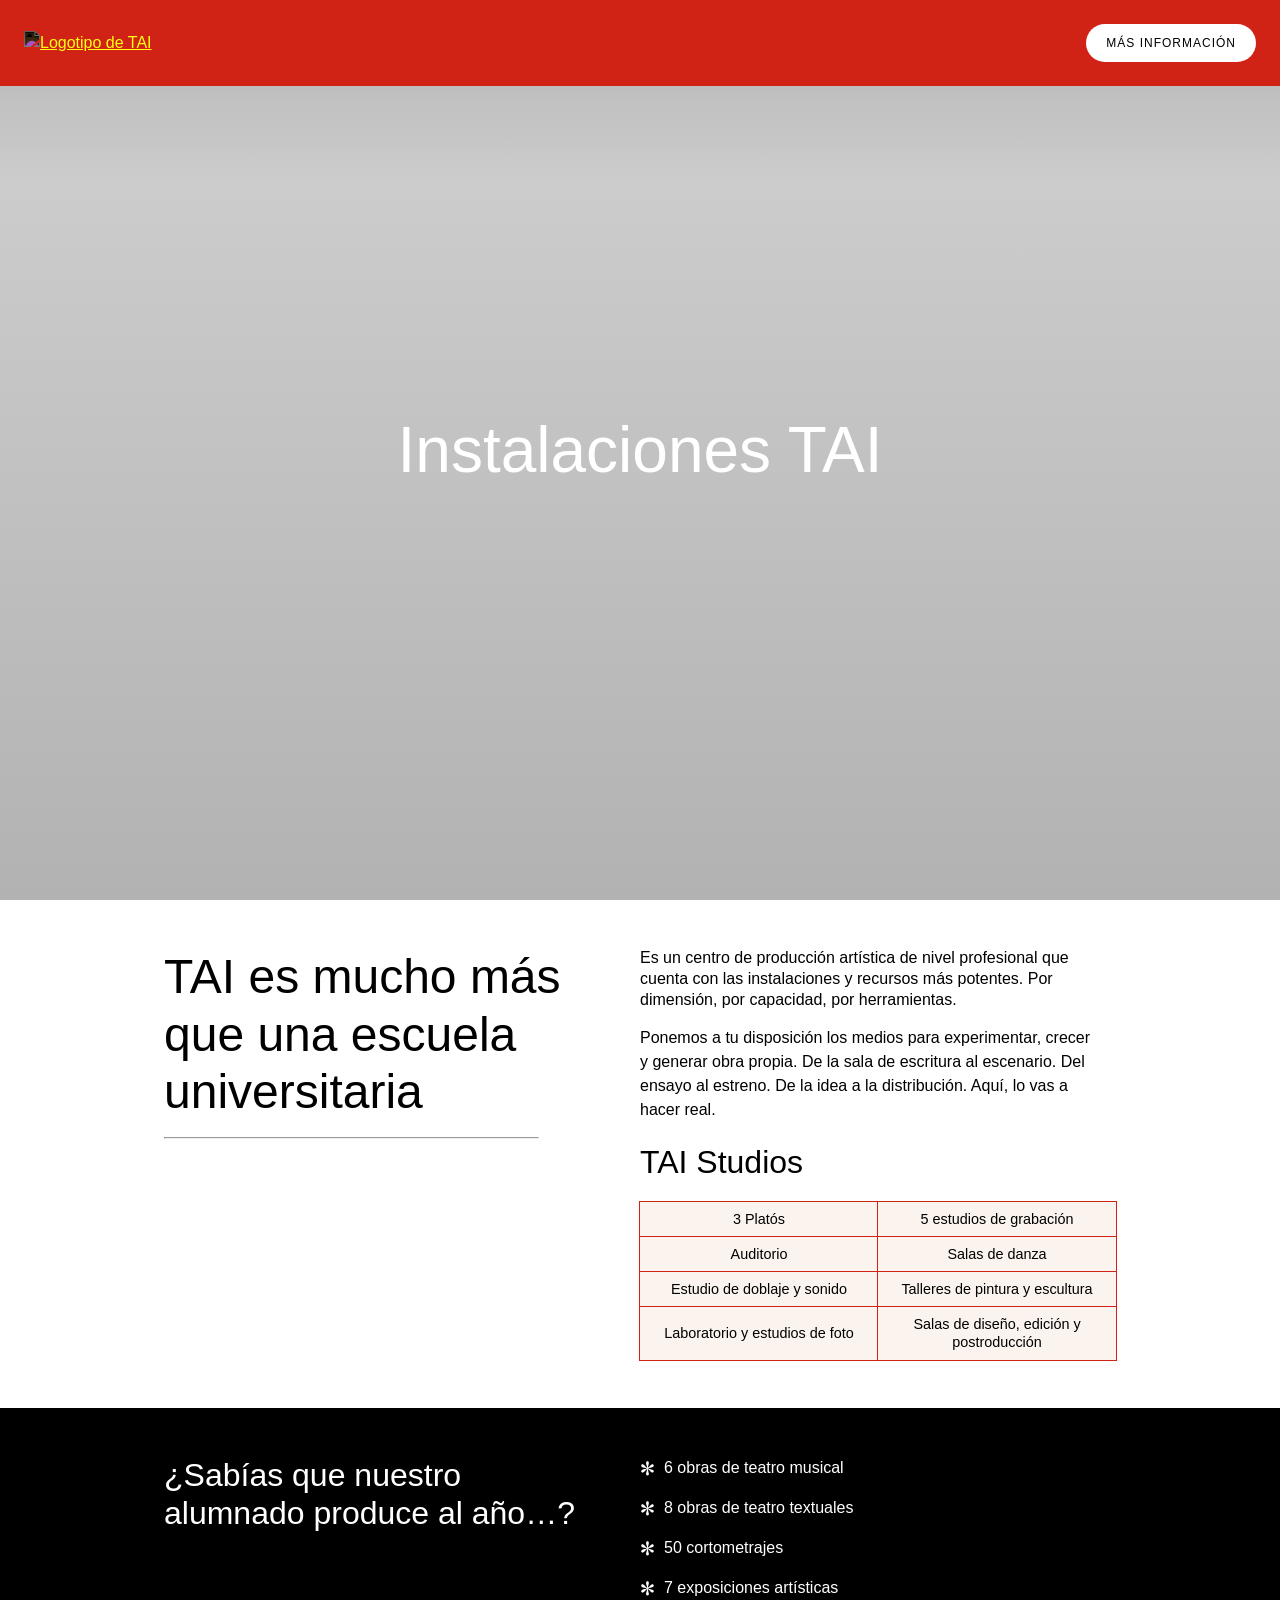
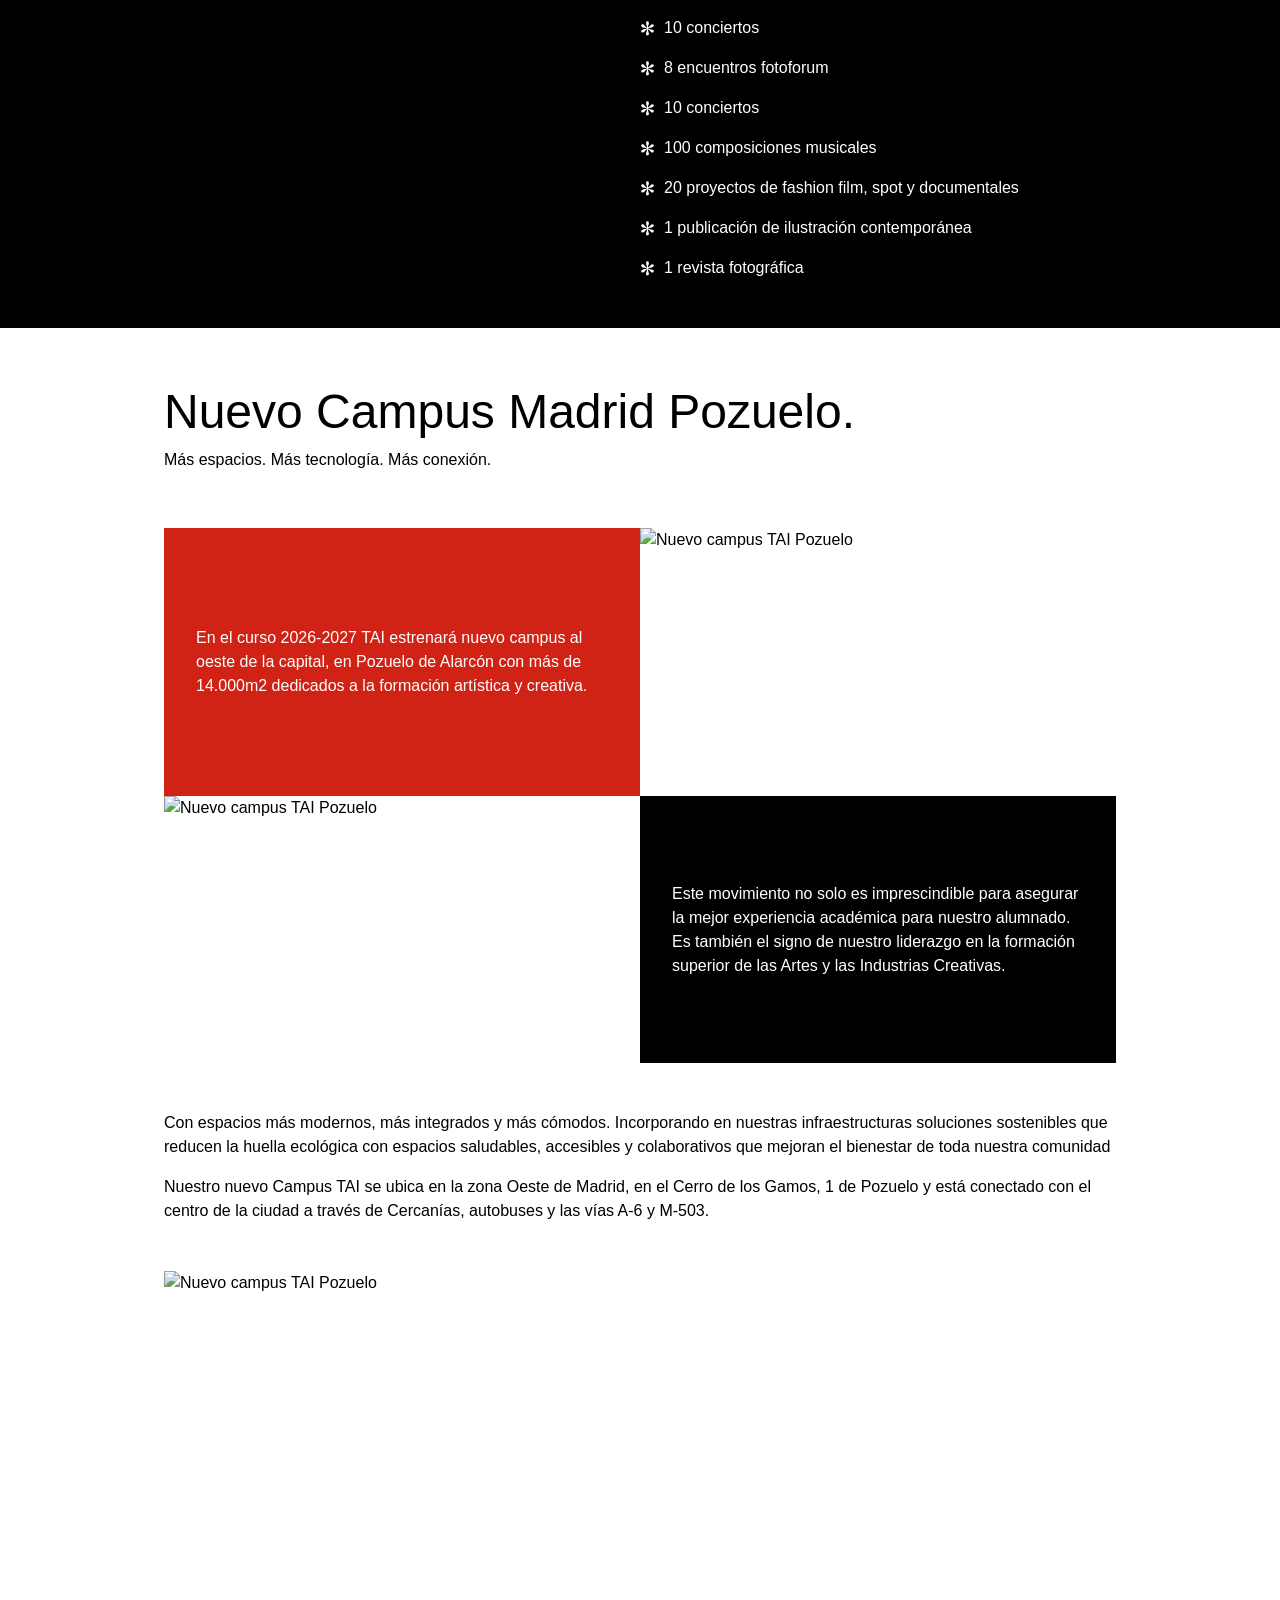
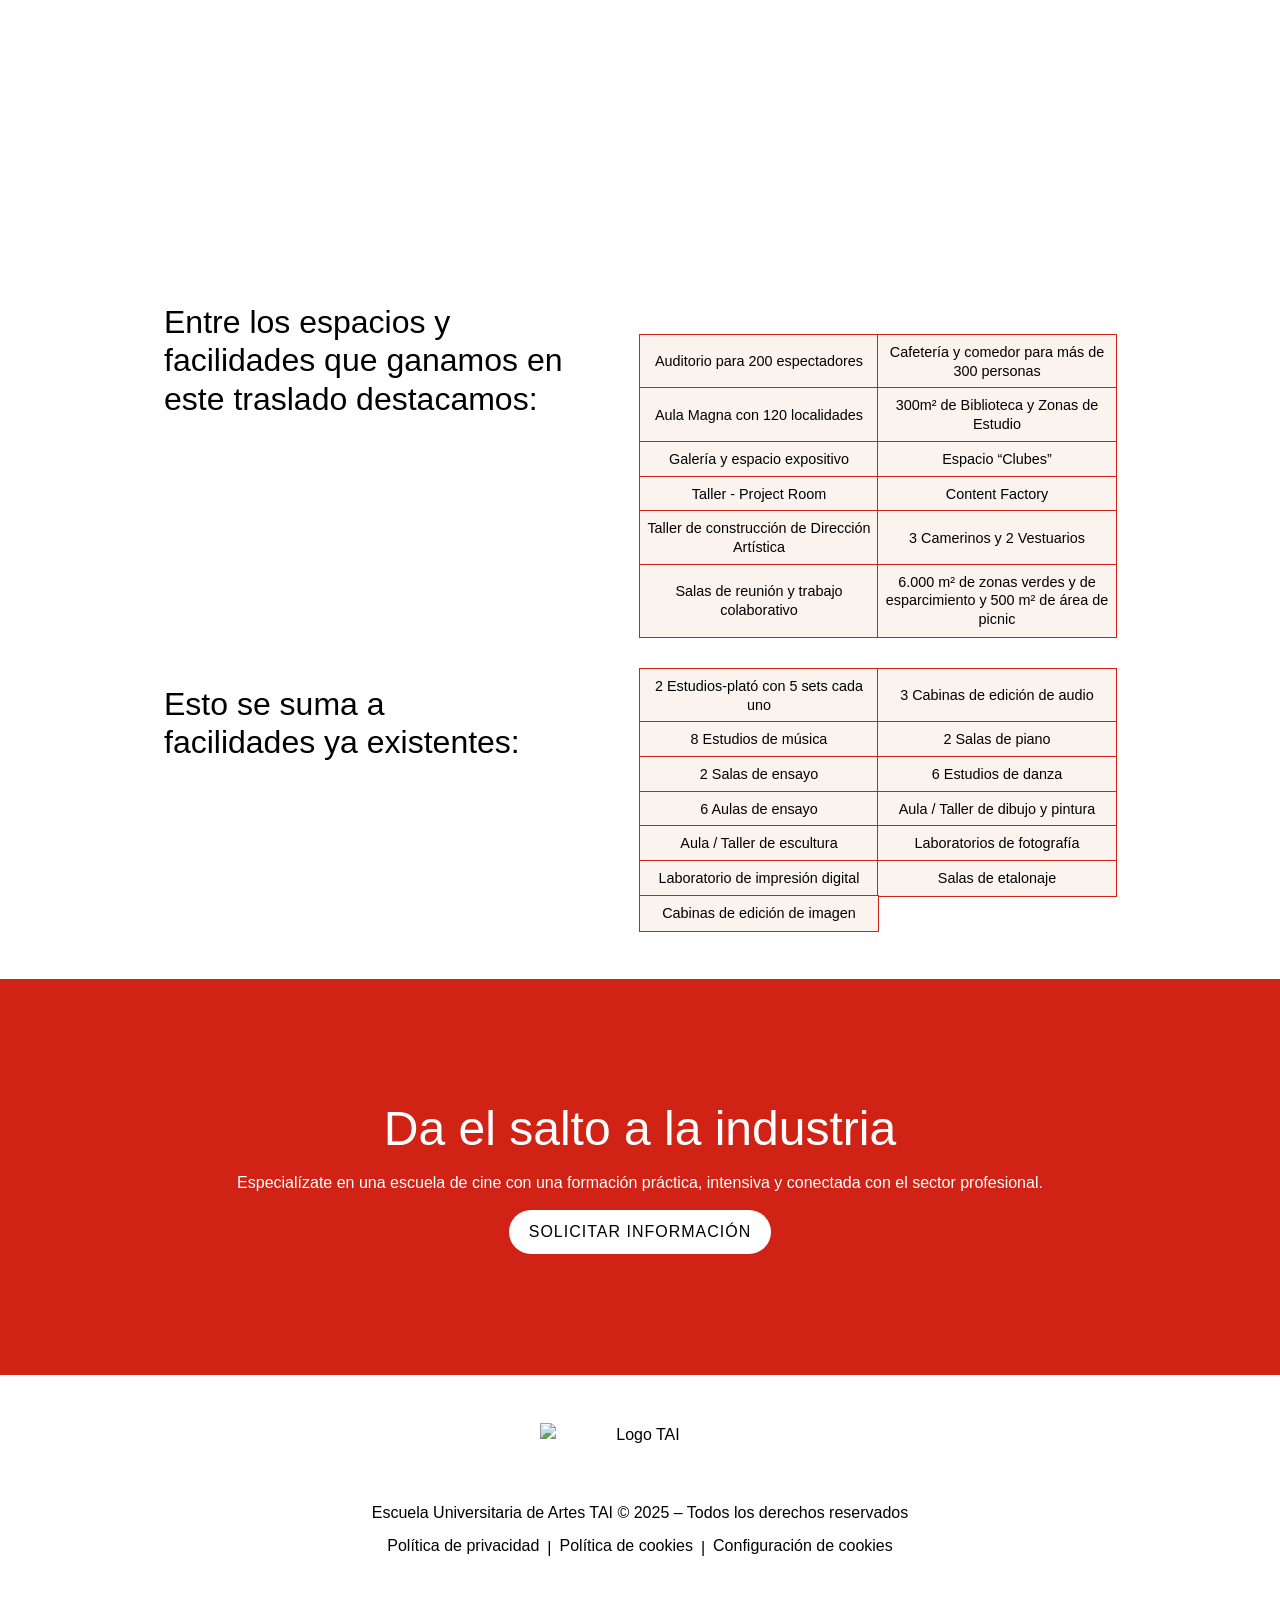
==== commit 53090dfc: "fix: paddings spaces" ====
--- a/nuevas-instalaciones/page.html
+++ b/nuevas-instalaciones/page.html
@@ -235,7 +235,7 @@
                Entre los espacios y facilidades que ganamos en este traslado destacamos:
             </h3>
          </div>
-         <div class="cols-8 container--col-content start-9">
+         <div class="cols-8 container--col-content start-9" style="padding-block-start: 2rem;">
             <div class="grid-l">
                 <div class="show-value cols-8">
                <figure>
@@ -319,7 +319,7 @@
             </h3>
          </div>
 
-         <div class="cols-8 container--col-content start-9" style="padding-block-start: 3rem;">
+         <div class="cols-8 container--col-content start-9" style="padding-block-start: 2rem;">
             <div class="grid-l">
                <div class="show-value cols-8">
                   <figure>
